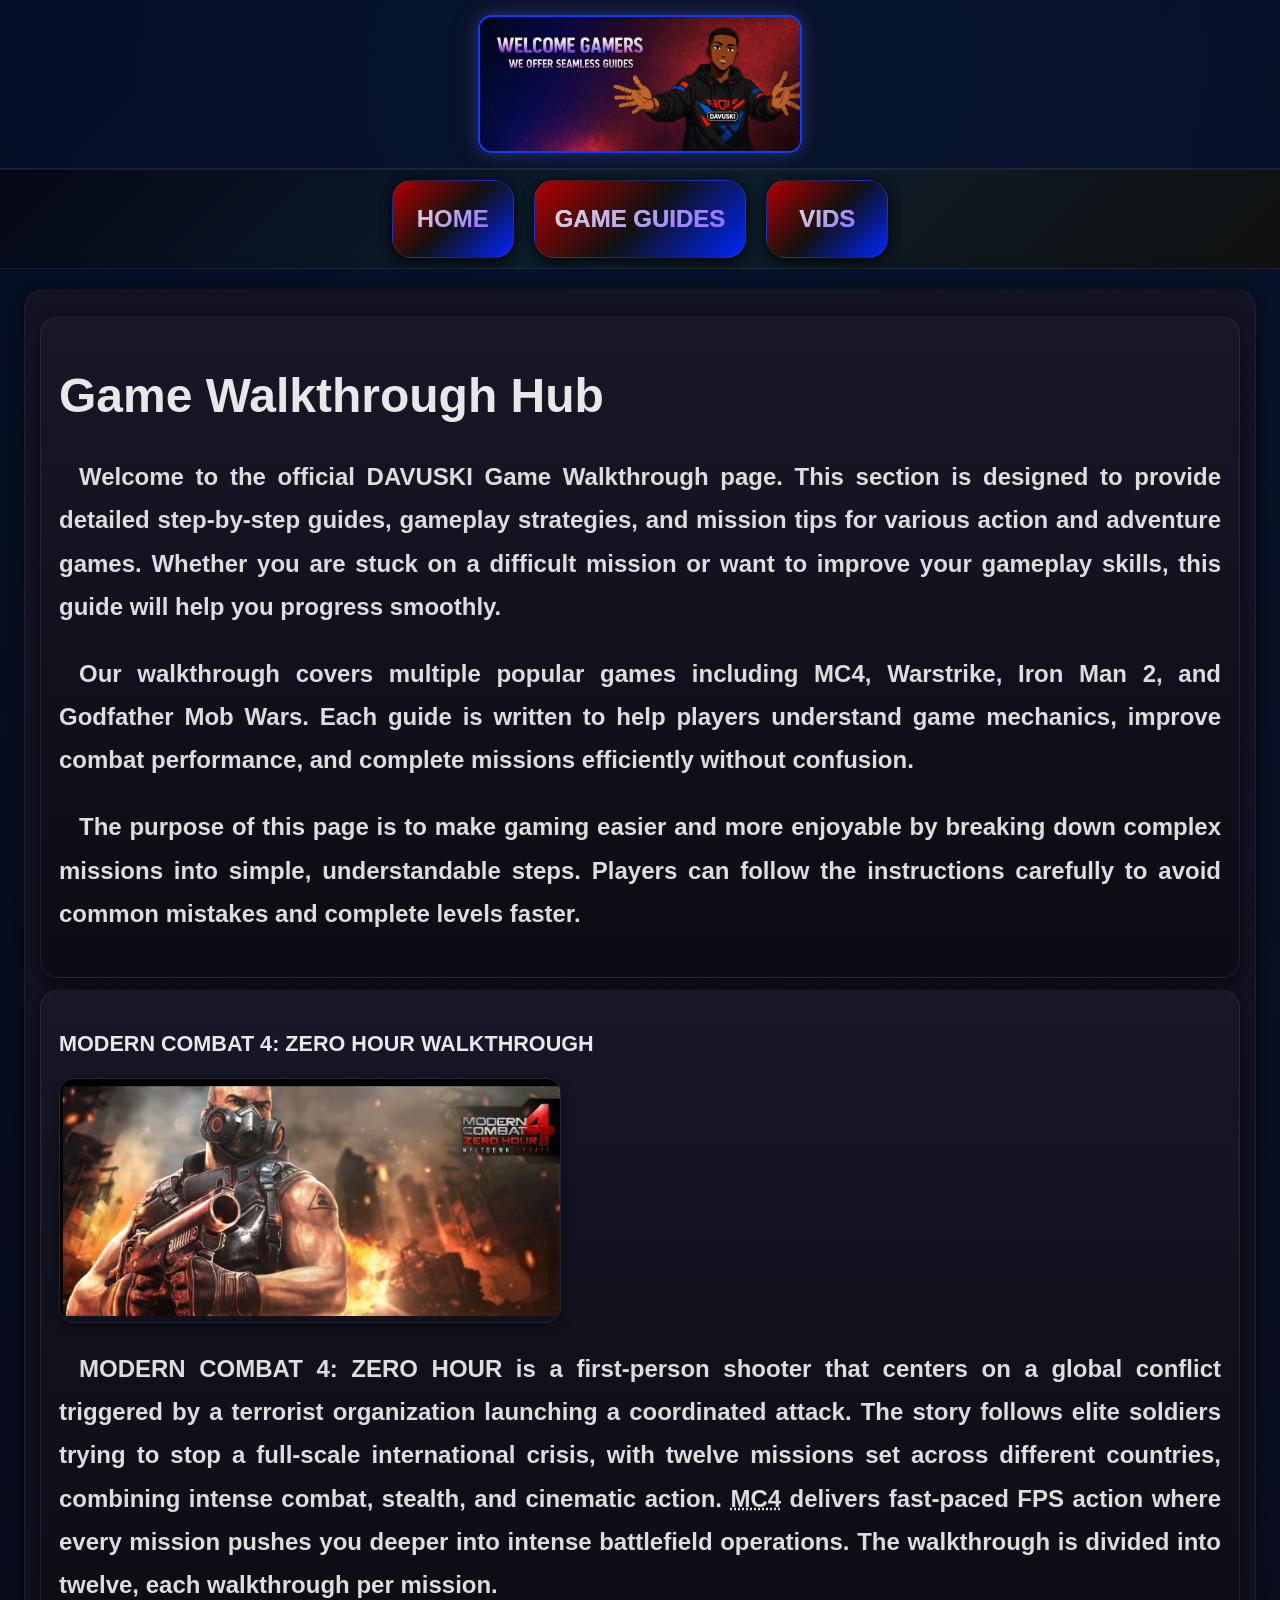
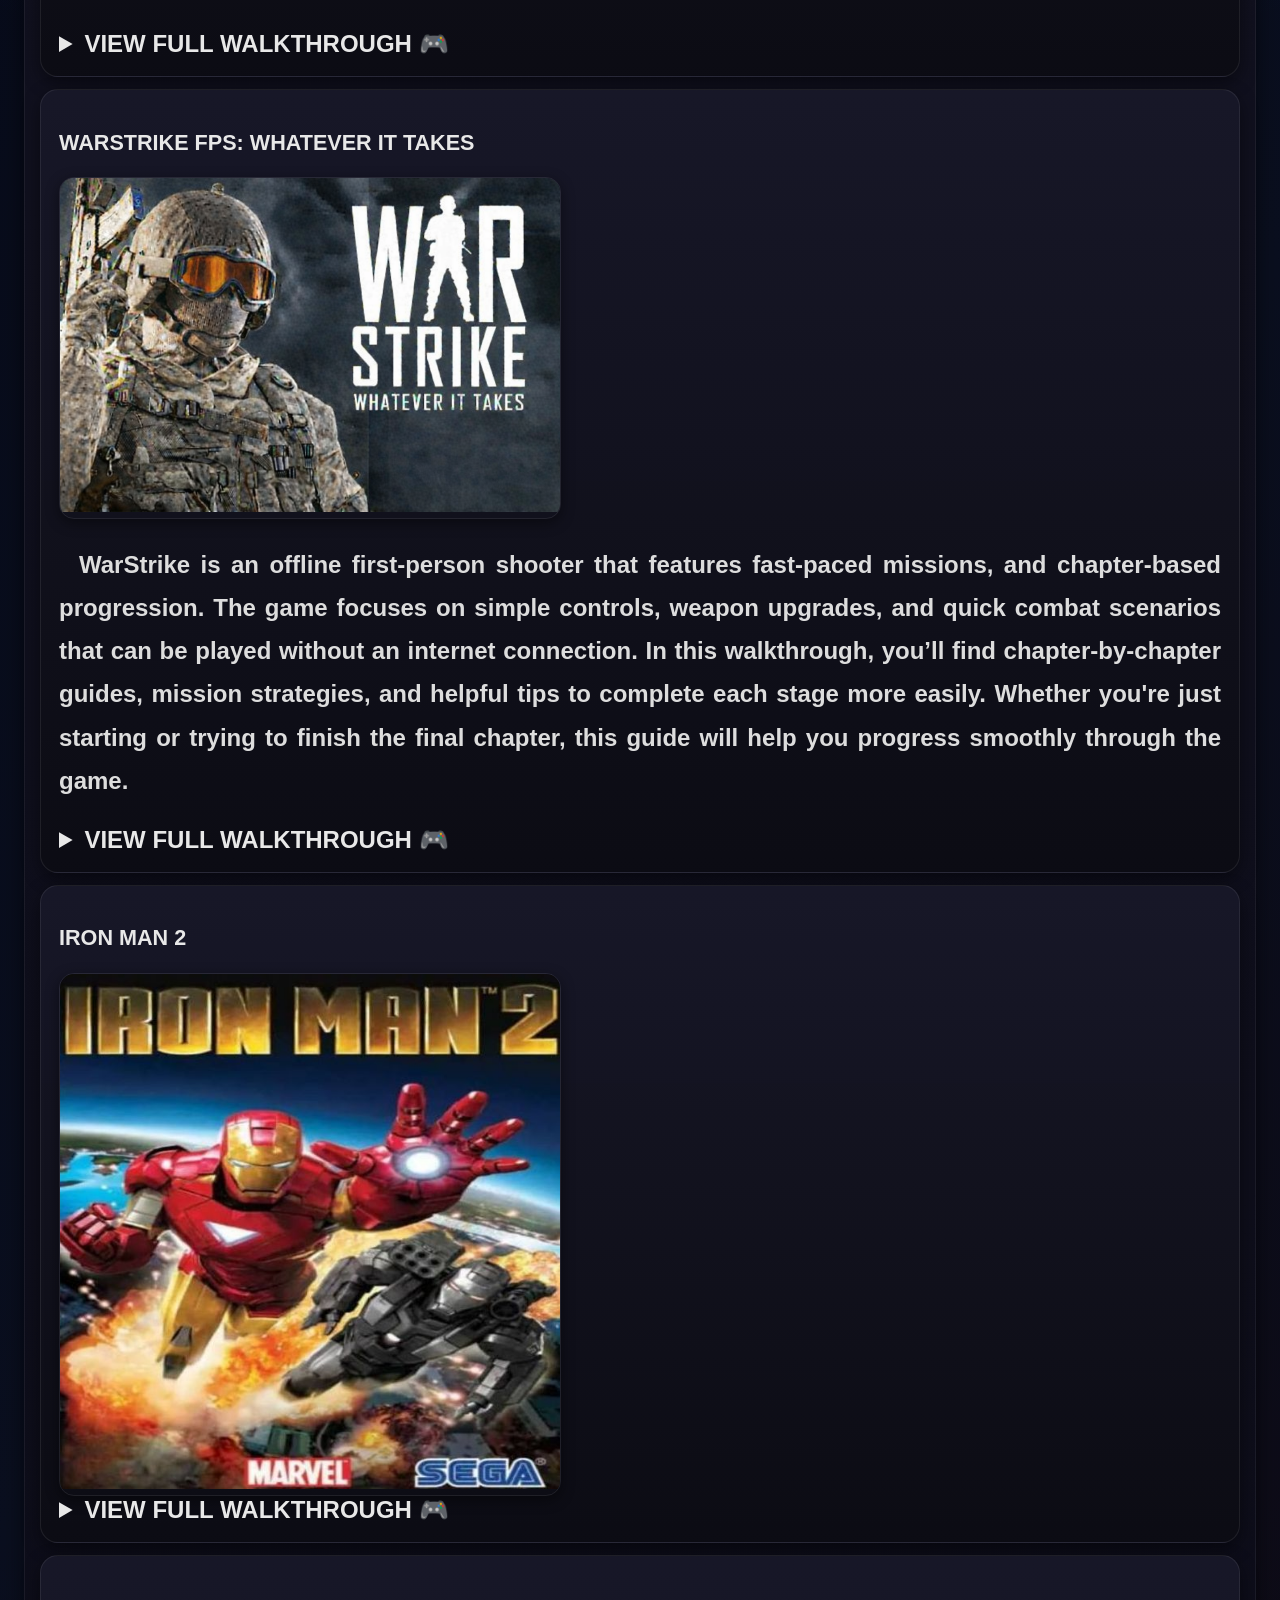
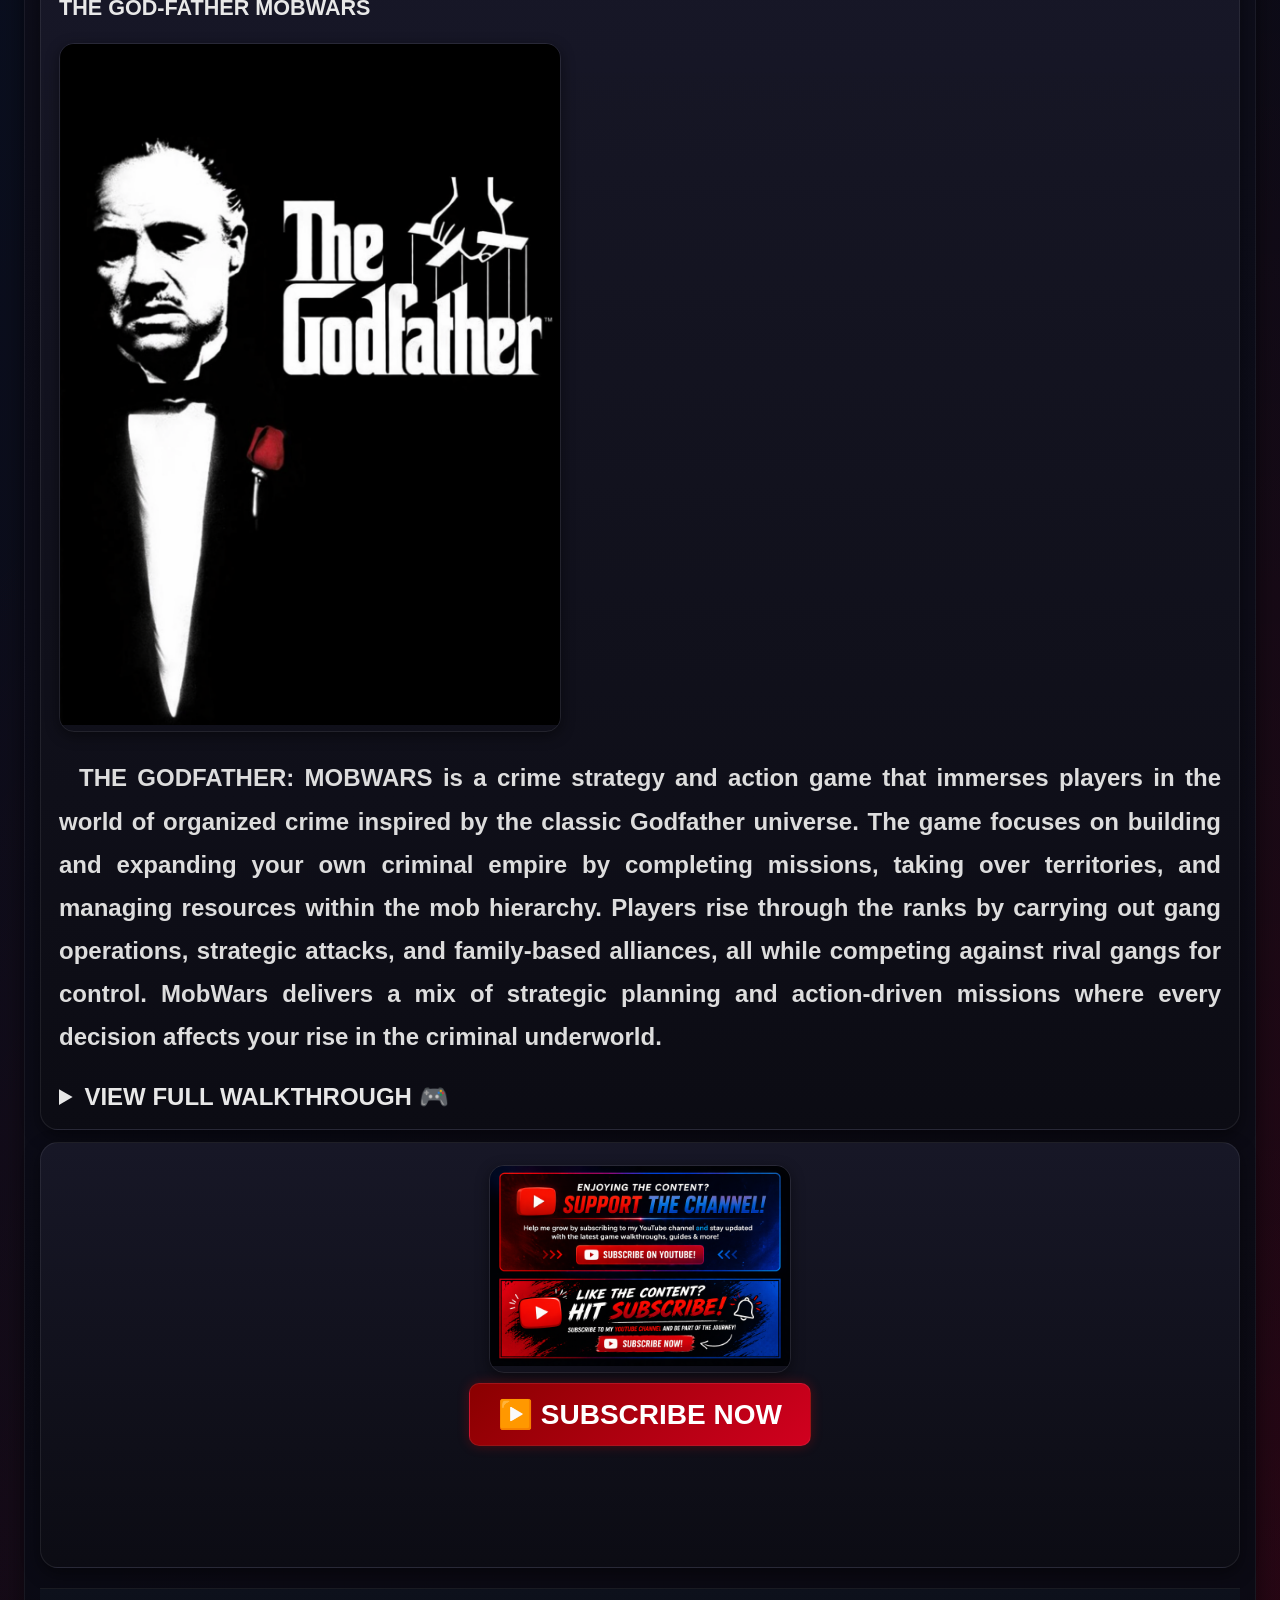
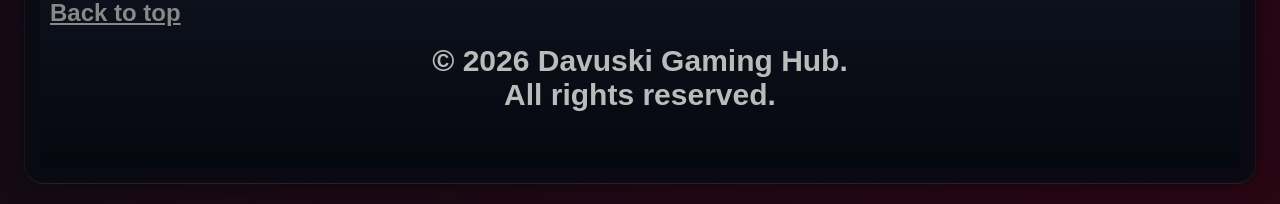
==== gamewalkthroughs.html @ 4027eb80 "Update gamewalkthroughs.html" ====
<!DOCTYPE html>
<html>
<head>
  
  <meta charset="UTF-8">
  <title>DAVUSKI - Game Walkthroughs & Tutorials</title>
  <meta name="viewport" content="width=device-width, initial-scale=1.0">
  <meta name="description" content="DAVUSKI provides game walkthroughs, tutorials, and video guides for popular games.">
  <meta name="author" content="David Ukanideh">
  <meta name="keywords" content="games, walkthroughs, tutorials,gaming walkthroughs, game guides, gameplay tutorials, full game walkthrough, step by step game guide, mobile game walkthrough, PC game walkthrough, MC4 walkthrough, Warstrike gameplay guide, Iron Man 2 game guide, Godfather Mob Wars walkthrough, action game tutorials, shooter game guides, open world game walkthrough, best gaming tips, how to complete missions in games, game strategies, game secrets and tips, gaming website tutorials, video game help guide, gaming content hub, game mission walkthroughs video guides,best android game, best military game, best FPS action game,FPS, FPS games, walkthroughs, tutorials, video guides, gaming, DAVUSKI">
  <meta name="robots" content="index, follow">

  
  <meta property="og:title" content="DAVUSKI - Game Walkthroughs & Tutorials">
  <meta property="og:description" content="Check out game walkthroughs and video tutorials on DAVUSKI.">
  <meta property="og:type" content="website">
  <meta property="og:url" content="https://yourwebsite.com/">
  <meta property="og:image" content="IMAGES/Header.png">

  <!-- Twitter card -->
  <meta name="twitter:card" content="summary_large_image">
  <meta name="twitter:title" content="DAVUSKI - Game Walkthroughs & Tutorials">
  <meta name="twitter:description" content="Check out game walkthroughs and video tutorials on DAVUSKI.">
  <meta name="twitter:image" content="IMAGES/Header.png">
  <link rel="icon" href="favicon.ico" type="image/x-icon">
  <link rel="stylesheet" href="style.css">
  <script src="script.js" defer></script>

  <!-- Google tag (gtag.js) -->
<script async src="https://www.googletagmanager.com/gtag/js?id=G-TKE0RT4RF3"></script>
<script>
  window.dataLayer = window.dataLayer || [];
  function gtag(){dataLayer.push(arguments);}
  gtag('js', new Date());

  gtag('config', 'G-8DB36YZG9P');
</script>
  
<script type="application/ld+json">
{
  "@context": "https://schema.org",
  "@type": "WebSite",
  "name": "Davuski Gaming",
  "url": "https://davuskidev.github.io/Davuskigamingsite/"
}
</script>
</head>

<body>
  <header>
    <div class="hame">
    <img src="IMAGES/guidest.png"  alt="DAVUSKI Logo" class="logo">
    </div>
  </header>
  
  <div class = "navigate">
    <nav>
      <ul>
        <li class="button"><a href="index.html">HOME</a></li>
        <li class="button"><a href="gamewalkthroughs.html"><abbr title="Game Walkthroughs">GAME GUIDES</abbr></a></li>
        <li class="button"><a href="videotutorials.html"><abbr title="VIDEO TUTORIALS">VIDS</abbr></a></li>
      </ul>
    </nav>
  </div>

  
  <main>

    <div class="border">

<h1>Game Walkthrough Hub</h1>

<p>Welcome to the official DAVUSKI Game Walkthrough page. This section is designed to provide detailed step-by-step guides, gameplay strategies, and mission tips for various action and adventure games. Whether you are stuck on a difficult mission or want to improve your gameplay skills, this guide will help you progress smoothly.</p>

<p>Our walkthrough covers multiple popular games including MC4, Warstrike, Iron Man 2, and Godfather Mob Wars. Each guide is written to help players understand game mechanics, improve combat performance, and complete missions efficiently without confusion.</p>

<p>The purpose of this page is to make gaming easier and more enjoyable by breaking down complex missions into simple, understandable steps. Players can follow the instructions carefully to avoid common mistakes and complete levels faster.</p>

    </div>
    
    <div class="border">
      <h3>MODERN COMBAT 4: ZERO HOUR WALKTHROUGH</h3>
      <div class="bord">
        <img src ="IMAGES/mc4.jpg" alt="mc4 mission 1 gameplay">
      </div>
      <p>
        <strong>MODERN COMBAT 4: ZERO HOUR</strong> is a <strong>first-person shooter</strong> that centers on a global conflict triggered by a terrorist organization launching a coordinated attack. The story follows elite soldiers trying to stop a full-scale international crisis, with twelve missions set across different countries, combining <strong>intense combat, stealth, and cinematic action.</strong> <abbr title="MODERN COMBAT 4">MC4</abbr> delivers fast-paced FPS action where every mission pushes you deeper into intense battlefield operations. The walkthrough is divided into twelve, each walkthrough per mission.
      </p>
        <details>
          <summary>
            VIEW FULL WALKTHROUGH 🎮 
          </summary><br>
          
          <div class="bord">
              <img src="IMAGES/mc4i.jpg" alt="mc4 mission 1 walkthrough" >
          </div>
            <h3>MISSION 1 - RED SUMMIT</h3>
            <p>
              <strong>INTRODUCTION:</strong><br>
            Mission 1:Red Summit begins with a massive terrorist attack. You must survive the ambush, regroup with your squad, and reach the evacuation point.
             You start in an area close to a water body with enemies firing from windows and rooftops. Stay in cover and move with your squad. Advance carefully so as to avoid running into open fire. You will later on encounter a mounted machine gun truck. Pick up the grenade launcher and destroy it. Continue forward and eliminate remaining enemies until the helicopter arrives.
          </p>
          <p>
            <strong>TIPS</strong>
          </p>
            <ul style="list-style-type:square;">
              <li>
                Endeavour to always take cover, as this will help reduce hits from bullets.
              </li>
              <li>
                Always aim for headshots, makes kills quicker, reduces excessive use of ammo per kill and avoids time wastage.
              </li>
              <li>
                Don't forget to reload before advancing.
              </li>
              <li>
                Always watch out for grenades from enemies, and be quick to run if thrown at you.
              </li>
              <li>
                Use Mission 1 to be familiar with the controls.
              </li>
              <li>
                Press the crouch button while running to slide.
              </li>
              <li>
                Always observe carefully as the game provides arrows for direction.
              </li>
              <li>
                Pay keen attention to your team mates, cause at times they give instructions and aid, as well as information.
              </li>
            </ul>
          
        
          <div class="bord">
              <img src="IMAGES/mc42.jpg" alt="mc4 mission 2 walkthrough" >
          </div>
         <h3>MISSION 2 - UNIFIED TERROR</h3>
         <p>
           <strong>INTRODUCTION:</strong><br>
         Mission 2 moves you from basic training into real combat. Enemy resistance becomes more active, and you’re expected to start applying what you learnt in Mission 1.
           The focus is on advancing through controlled firefights, using cover properly, and reacting quickly to enemy threats. It’s not just about shooting anymore, it’s about moving smartly and staying alive while pushing forward through the mission objectives.
             Overall, this mission is a transition stage that prepares you for tougher and more intense battles ahead.
         </p>
         <p>
           <strong>TIPS</strong>
         </p>
           <ul style="list-style-type:square;">
             <li>
               Focus on enemies with sniper rifle,  they cause a great deal of damage.
             </li>
             <li>
               Enemies will take covers, so be careful so you will not run into them unexpectedly.
             </li>
           </ul>
      
         <div class="bord">
              <img src="IMAGES/mc43.jpg" alt="mc4 mission 3 walkthrough" >
          </div>
          <h3>MISSION 3 - AFTERMATH</h3>
          <p>
            <strong>INTRODUCTION:</strong><br>
            You must defend a military base under heavy attack. Use mounted turret to destroy incoming enemies. After the base is breached, fight indoors and hold position until reinforcements arrive. As the mission continues, tighter combat spaces will require controlled shooting and quick reactions. Reload only when safe and keep checking both sides to prevent flanking attacks. Maintain a steady pace, eliminate threats, and reposition until you reach the final section. Finishing this mission successfully depends on patience, awareness, and effective use of cover.
          </p>
          <p>
            <strong>TIPS</strong>
          </p>
            <ul style="list-style-type:square;">
              <li>
                Smartly place turret in open spaces to aid in killing enemies.
              </li>
              <li>
                Target vehicles first, as they cause a great deal of damage.
              </li>
              <li>
                Remember to use grenades, especially when enemies come in groups.
              </li>
            </ul>
          
          <div class="bord">
              <img src="IMAGES/mc4t.jpg" alt="mc4 mission 4 walkthrough" >
          </div>
          <h3>MISSION 4 - NEW WORLD ORDER</h3>
          <p>
            <strong>INTRODUCTION:</strong><br>
              New World Order raises the stakes as the conflict spreads globally, introducing more intense combat scenarios and larger enemy operations.
                In this mission, the situation escalates into a global-scale threat as enemy forces tighten control across multiple regions. You engage in coordinated military operations while facing stronger resistance and more advanced enemy units. The mission emphasizes structured advancement, tactical movement, and sustained firefights across different combat zones.
                 Engage enemies using mid-range and automatic weapons.
            </p>
            <p>
              <strong>TIPS</strong>
            </p>
            <ul style="list-style-type:square;">
              <li>
                Switch weapons quickly based on enemy distance.
              </li>
              <li>
                Watch out for ambushes.
              </li>
            </ul>
          
          <div class="bord">
              <img src="IMAGES/mc45.jpg" alt="mc4 mission 5 Walkthrough">
          </div>
          <h3>MISSION 5 - THREATCON DELTA</h3>
          <p>
            <strong>INTRODUCTION:</strong><br>
            Threatcon Delta focuses on escalating emergency response scenarios as enemy forces launch coordinated attacks.
            This mission revolves around high-alert combat conditions where enemy activity increases rapidly. You are deployed into unstable zones where threats are unpredictable and fast-moving. The mission emphasizes reaction speed, adaptability, and managing multiple combat situations simultaneously as the battlefield becomes more chaotic.
            </p>
            <p>
              <strong>TIPS</strong>
            </p>
              <ul style="list-style-type:square;">
                <li>
                  Prioritize high threat targets first.
                </li>
                <li>
                  Quickly eliminate any enemy spotted with a grenade.
                </li>
                <li>
                  Do not linger in exposed areas.
                </li>
              </ul>
          
          <div class="bord">
              <img src="IMAGES/mc46.jpg" alt="mc4 mission 6 walkthrough">
          </div>
          <h3>MISSION 6 - MANHUNT</h3>
          <p>
            <strong>INTRODUCTION:</strong><br>
            Manhunt shifts the focus to pursuit and elimination, as you track down high-value enemy target.
            In this mission, the gameplay centers around tracking and hunting key enemy operatives. Instead of defending positions, you take an offensive role, moving through enemy territory to locate and eliminate targets. The mission blends stealthy advancement with intense firefights, requiring careful tracking and tactical positioning.
              Clear areas before advancing further. Remember sliding is done by tapping the crouch while running, this will help alot. Complete extraction after target elimination.
          </p>
          <p>
          <strong>TIPS</strong>
          </p>
          <ul style="list-style-type:square;">
            <li>
            Always move between cover to avoid unnecessary damage.  
            </li>
            <li>
              Use sliding effectively, you can also slide into cover during firefights to avoid enemy fire.
            </li>
            <li>
            Don’t rush to advance as that can trigger multiple enemies at once.  
            </li>
          </ul>

          <div class="bord">
              <img src="IMAGES/mc47.jpg" alt="mc4 mission 7 walkthrough" >
          </div>
          <h3>MISSION 7 - CRITICAL PATH</h3>
          <p>
            <strong>INTRODUCTION:</strong><br>
             Critical Path introduces a unique gameplay shift where you control an aerial drone to eliminate enemies protecting Saunders. After the drone sequence, the mission shifts into intense ground combat inside a transport hub. Precision and awareness are key to success.
             </p>
             <p>
               <strong>TIPS</strong>
            </p>
               <ul style="list-style-type:square;">
                 <li>
                  Scan the area carefully before firing.
                 </li>
                 <li>
                  Target grouped enemies first.
                 </li>
                 <li>
                  Eliminate guards protecting Saunders.
                 </li>
                 <li>
                  Avoid friendly fire on Saunders. 
                 </li>
                 <li>
                   Destroy vehicles and heavy units early.
                 </li>
               </ul>
          
          <div class="bord">
              <img src="IMAGES/mc48.jpg" alt="mc4 mission 8 Walkthrough" >
          </div>
          <h3>MISSION 8 - TERMINUS</h3>
          <p>
            <strong>INTRODUCTION:</strong><br>
              Terminus continues the chase inside a large transport station filled with enemies positioned behind pillars, platforms, and elevated walkways. The mission focuses on close-quarter combat and careful advancement under heavy fire.
              </p>
              <p>
                <strong>TIPS</strong>
              </p>
                <ul style="list-style-type:square;">
                  <li>
                  Move slowly between pillars
                 so as to eliminate enemies behind cover.  
                  </li>
                  <li>
                    Use controlled bursts for accuracy.
                  </li>
                  <li>
                  Throw grenades into midst of enemy groups.  
                  </li>
                </ul>
          
          <div class="bord">
              <img src="IMAGES/mc49.jpg" alt="mc4 mission 9 walkthrough" >
          </div>

          <h3>MISSION 9 - HAMMERSTRIKE</h3>
          <p>
            <strong>INTRODUCTION:<br>
          Hammerstrike marks a major escalation in the campaign, shifting into full-scale urban warfare. You fight through heavily defended city zones as the conflict intensifies.
            In this mission, you operate in a war-torn urban battlefield where enemy forces have fortified key positions. Armored enemies, mounted guns, and explosives, chaos dominate the environment. The mission focuses on aggressive advancement alongside your squad while breaking through defensive lines and clearing enemy strongholds.
            </p>
            <p>
              <strong>TIPS</strong>
            </p>
            <ul style="list-style-type:square;">
              <li>
              Eliminate armored enemies using high-damage weapons.  
             </li>
             <li>
            Use LMGs or assault rifles for sustained fire. 
            </li>
            <li>
            Prioritize turret operators first.
            </li>
            </ul>
            
            <div class="bord">
              <img src="IMAGES/mc4y.jpg" alt="mc4 mission 10 walkthrough">
           </div>
           <h3>MISSION 10 - OPERATION SHOGUN</h3>
           <p>
             <strong>INTRODUCTION:</strong><br>
            Operation Shogun shifts gameplay into tight indoor combat, emphasizing stealth, timing, and reaction speed. In this mission, you infiltrate a heavily guarded enemy facility filled with narrow corridors, locked rooms, and ambush points. Unlike earlier missions, this one focuses on close-quarter combat and tactical movement. Enemies frequently appear from unexpected angles, making awareness critical as you push deeper into the facility.
            </p>
            <p>
              <strong>TIPS</strong>
            </p>
              <ul style="list-style-type:square;">
              <li>
              Move carefully through corridor-based environments.  </li>
              <li>
              Use flashbangs before room entry.  
              </li>
              <li>
              Reload often before clearing new areas.</li>
              <li>
              Aim for headshots in tight spaces.
              </li>
              </ul>

              <div class="bord">
               <img src="IMAGES/mc411.jpg" alt="mc4 mission 11 walkthrough">
              </div>
              
              <h3>MISSION 11 - COLD VENGEANCE</h3>
              <p>
                <strong>INTRODUCTION:</strong><br>
                Cold Vengeance introduces environmental difficulty with snowy terrain and reduced visibility, set in a harsh winter battlefield, this mission challenges you with long-range threats and limited visibility. Enemy snipers and hidden units take advantage of the snow-covered terrain. You must carefully advance while supporting your squad through multiple enemy waves. The slower pace emphasizes precision and survival.
                </p>
                <p>
                  <strong>TIPS</strong>
                </p>
                <ul style="list-style-type:square;">
                  <li>
                  Identify and eliminate sniper positions early.  
                  </li>
                  <li>
                  Use scoped weapons for distant enemies.  
                  </li>
                  <li>
                  Don’t rush open ground.  
                  </li>
                  <li>
                  Use cover to avoid long-range fire.  
                  </li>
                </ul>

          <div class="bord">
              <img src="IMAGES/mc412.jpg" alt="mc4 mission 12 walkthrough">
          </div>
          <h3>MISSION 12 - EXTREME SANCTION</h3>
          <p>
            <strong>INTRODUCTION:</strong><br>
           Extreme Sanction is the final mission of the campaign, concluding the conflict with high-intensity combat and a dramatic ending.
             The final assault begins as you push through heavily defended enemy forces in a last attempt to stop the antagonist. The mission features continuous enemy waves, limited resources, and high-pressure combat scenarios. As you advance, the tension builds toward a final confrontation that concludes the story.
             </p>
             <p>
               <strong>TIPS</strong>
            </p>
             <ul style="list-style-type:square;">
               <li>Don’t waste ammo on single targets unnecessarily.</li>
               <li>Prepare for fast reactions in the final sequence.</li>
             </ul>
            <strong>MORE ABOUT GAME:</strong>W
            <p>
              Modern Combat 4: Zero Hour (2012) is a first-person shooter developed and published by <span class ="glow">Gameloft.</span> The game was released for <span class = "glow">Android, iOS, Windows Phone, BlackBerry 10, and BlackBerry PlayBook devices.</span> It features a modern military storyline, advanced graphics for its time, and both single-player and multiplayer modes.
            </p>
          </details>
    </div>
    
    <div class="border">
      <h3>WARSTRIKE FPS: WHATEVER IT TAKES</h3>
      <div class="bord">
        <img src ="IMAGES/wars.png" alt="warstrike gameplay">
      </div>
      <p>
        <strong>WarStrike</strong> is an offline first-person shooter that features fast-paced missions, and chapter-based progression. The game focuses on simple controls, weapon upgrades, and quick combat scenarios that can be played without an internet connection.
          In this walkthrough, you’ll find chapter-by-chapter guides, mission strategies, and helpful tips to complete each stage more easily. Whether you're just starting or trying to finish the final chapter, this guide will help you progress smoothly through the game.
      </p>
      <details>
        <summary>
          VIEW FULL WALKTHROUGH 🎮 
        </summary><br>
        
        <div class="bord">
        <img src ="IMAGES/wars1.png" alt="warstrike chapter 1 walkthrough">
        </div><br>
        <h3>CHAPTER 1 - FULL WALKTHROUGH</h3>
        <p>
        <strong>INTRODUCTION:</strong><br>
        Chapter 1 in WarStrike is basically where everything starts, and it’s designed to ease you into the game without throwing too much at you at once. At this point, the focus is really on getting used to how the game feels, how your character moves, how aiming works, and how combat flows when you actually run into enemies.
        </p>
        <p>
          The early fights aren’t too difficult, which gives you space to get comfortable with the controls. You can take your time learning how different weapons behave and how your shots feel in actual combat. Instead of rushing you, the game lets you slowly build confidence as you move through the first areas.
        </p>
        <p>
          As you progress, you start picking up small but important lessons without even realizing it. Things like how to position yourself during fights, when to take cover, and how enemy movement usually works. Nothing is overly complicated here, but it quietly sets the tone for what you’ll need later on.
        </p>
        <p>
          By the end of the chapter, you’re not just learning controls anymore—you’re starting to understand how the game expects you to think in combat. It’s more of a warm-up phase that prepares you for the tougher missions that come.
        </p>
        <p>
           <strong>TIPS</strong>
        </p>
           <ul style="list-style-type:square;">
             <li>
                  Aim for headshots to conserve ammo. 
             </li>
             <li>
                  Use short bursts for accuracy. 
             </li>
             <li>
                  Advance cautiously. 
             </li>
             <li>
                  Aim for headshots for quick kills. 
             </li>
             <li>
                  Don’t rush into open areas. 
             </li>
             <li>
                   Avoid standing in open areas.
             </li>
             <li>
                   Avoid reloading during combat.
             </li>
             <li>
                   Avoid ignoring enemy flanks.
               </li>
           </ul>
       
      
      <div class="bord">
        <img src ="IMAGES/wars2.jpg" alt="warstrike chapter 2 walkthrough">
      </div>
      <h3>CHAPTER 2 - FULL WALKTHROUGH</h3>
      <p>
        <strong>INTRODUCTION:</strong><br>
        Chapter 2 starts to ramp things up a bit compared to the first chapter. The game doesn’t hold back as much anymore, and you quickly notice that enemies are more aggressive and appear in larger numbers. Fights become more intense, and you can’t just move through areas as casually as before.
     </p>
     <p>
       At this point, staying alive depends more on how you handle yourself in combat. Where you position yourself matters a lot, because rushing in without thinking usually gets you overwhelmed. You also start to pay more attention to how and when you use your weapons, since different situations call for different approaches.
     </p>
     <p>
      The enemies put up stronger resistance, so encounters tend to last longer and feel more pressured. You’ll often find yourself adjusting on the fly, switching tactics depending on how the fight is going rather than sticking to one simple pattern.
     </p>
     <p>
       Overall, Chapter 2 pushes you to be more aware and deliberate in your actions. It’s less about just learning controls now and more about actually applying what you’ve learned under pressure, setting the tone for even tougher challenges ahead.
     </p>
     <p>
      <strong>TIPS</strong>
     </p>
        <ul style="list-style-type:square;">
          <li>
          Move with caution.  
          </li>
          <li>
            Take out distant enemies first.
          </li>
          <li>
          Use grenades for clustered enemies.  
          </li>
          <li>
            Ensure to always take cover.
          </li>
          <li>
            Avoid rampant use ot grenades.
          </li>
          </ul>

      <div class="bord">
        <img src ="IMAGES/wars3.png" alt="warstrike chapter 3 walkthrough">
      </div>
      <h3>CHAPTER 3 - FULL WALKTHROUGH</h3>
      <p>
        <strong>INTRODUCTION:</strong><br>
        Chapter 3 steps things up even further and makes combat feel a lot more serious and tactical than before. You’re no longer just dealing with basic resistance, enemies become tougher, more organized, and they tend to put up a stronger fight that lasts longer than what you’ve experienced in earlier chapters.
     </p>
     <p>
        Firefights become more drawn out, which means you can’t rely on rushing through encounters anymore. You need to be more careful with how you approach each situation, because positioning now plays a big role in whether you survive or get overwhelmed. Staying out in the open for too long becomes risky, and you start thinking more about angles, cover, and distance before engaging.
      </p>
      <p>
        Weapon choice and upgrades also start to matter more here. Stronger enemy units require better accuracy and smarter use of your arsenal, especially when dealing with targets that are harder to take down or positioned far away. You’ll often find yourself adjusting your strategy mid-fight, switching between close and long-range engagements depending on the pressure you’re under.
      </p>
      <p>
       Overall, Chapter 3 pushes you into a more advanced style of play where survival depends on awareness, precision, and smart decision-making rather than just basic combat skills.
       </p>
        <p>
        <strong>TIPS</strong>
        </p>
        <ul style="list-style-type:square;">
          <li>Move slowly into combat zone.</li>
          <li>Use cover effectively.</li>
          <li>Eliminate snipers first.</li>
          <li>Advance with caution.</li>
        </ul>
      
      <div class="bord">
        <img src ="IMAGES/wars4.png" alt="warstrike chapter 4 walkthrough">
      </div>
      <h3>CHAPTER 4 - FULL WALKTHROUGH</h3>
      <p>
        <strong>INTRODUCTION:</strong><br>
        Chapter 4 is where WarStrike reaches its peak intensity, acting as the final stretch of the campaign. Everything you’ve learned up to this point gets tested at once, as the game throws you into some of the most demanding combat encounters so far.
      </p>
      <p>
        The battles are faster, heavier, and more chaotic, with multiple waves of enemies pushing in from different directions. You’re constantly under pressure, and there’s very little room for mistakes. Stronger enemy units also appear more frequently, forcing you to stay alert and adapt quickly instead of sticking to one fixed approach.
      </p>
      <p>
        At this stage, success depends on how well you can combine everything you’ve picked up in earlier chapters — movement, positioning, aim, weapon choice, and timing all matter equally. You’ll often need to think ahead, control space during fights, and manage threats from both close and long range at the same time.
      </p>
      <p>
        As the final chapter, it serves as a full test of your progression throughout the game. It brings everything together into one last push where the difficulty peaks, and completing it feels like the conclusion of the entire campaign experience.
      </p>
        <p>
        <strong>TIPS</strong>
        </p>
        <ul style="list-style-type:square;">
          <li>Take cover immediately, as you will start in an enemy encamped area.</li>
          <li>Do well to eliminate nearby enemies.</li>
          <li>Don't rush, stay ca and focused.</li>
        </ul>
      </details>
      </div>
      
      <div class="border">
      <h3>IRON MAN 2</h3>
      <div class="bord">
        <img src ="IMAGES/irm2.jpg" alt="iron man 2 walkthrough">
      </div>
      <details>
        <summary>
          VIEW FULL WALKTHROUGH 🎮 
        </summary><br>
        
        <div class="bord">
        <img src ="IMAGES/irm1.jpg" alt="iron man 2 walkthrough 1">
        </div>
        <h3>MISSION [1-4] COMPILATION - FULL WALKTHROUGH</h3>
        <p>
          <strong>INTRODUCTION:</strong><br>
          Missions Included - Home Invasion, Black Gold, Breadcrumbs and Cold War.
          Walkthrough 1 covers the early part of the campaign, where you’re getting used to how everything works. The game introduces flight controls, repulsor attacks, missiles, and how to manage your energy while fighting. It starts off simple, with missions focused on defending Stark property, then slowly shifts into tracking enemy activity across different areas. At first, enemies aren’t too difficult, but as you move forward, you start seeing more organized resistance like turrets and missile units.
      </p>
      <p>
        As you go through these missions, the game encourages you to stay mobile and make use of the air instead of staying in one place. Flying gives you a better angle on enemies and helps you avoid taking too much damage from the ground. You’ll also notice that not all enemies should be treated the same—some, like turrets, need to be taken out quickly before they become a bigger problem.
      </p>
      <p>
        By the time you reach Cold War, things start to feel more intense. There are more enemies, and they hit harder, so you have to be more careful with how you approach fights. It’s no longer just about attacking—it’s about choosing targets wisely, keeping your positioning in check, and not wasting your energy or ammo.
      </p>
      <p>
        Overall, this section is about building a strong foundation. It teaches you how to balance movement and firepower while pushing you to think a bit more during combat. If you take your time to understand these mechanics here, it’ll make the tougher missions later on much easier to handle.
      </p>
      <p>
        <strong>TIPS</strong>
     </p>
      <ul style="list-style-type:square;">
        <li>Destroy turrets before engaging normal enemies.</li>
        <li>Use missiles against grouped enemies.</li>
        <li>Use short bursts to conserve energy.</li>
        <li>Prioritize heavy enemies first.</li>
      </ul>

        <div class="bord">
        <img src ="IMAGES/irmi.jpg" alt="iron man 2 walkthrough 2">
        </div>
        <h3>MISSION [5-8] COMPILATION - FULL WALKTHROUGH</h3>
        <p>
          <strong>INTRODUCTION:</strong><br>
          Walkthrough 2 Missions Included - Tokola's Legacy, Follow the Leader, Under Siege and To The Rescue.  The missions feel more varied now, with a mix of chasing targets, defending positions, and stepping in to help allies under pressure. Enemies are more organized this time, so you can’t approach fights the same way as before, you need to react faster and think about where you’re positioning yourself.
      </p>
      <p>
        As you move through these missions, you’ll notice each one plays a little differently. Follow the Leader is more about speed and keeping up with your target, while Under Siege slows things down and forces you to hold your ground against incoming waves. Then To The Rescue adds urgency, making you act quickly to clear threats before things get out of hand.
      </p>
      <p>
        You will also start dealing with stronger setups from enemies, like turrets and grouped units that can overwhelm you if you’re not careful. You will have to scan the area before pushing forward, clear anything blocking your path, and deal with high-threat targets early. Missiles become more useful here, especially when enemies cluster together.
      </p>
      <p>
        Overall, this part of the game is about staying aware and adapting to different situations. You’re not just fighting anymore, you’re reacting to what’s happening around you, whether it’s chasing, defending, or stepping in to help. Getting comfortable with that balance will make the later missions a lot easier to handle.
      </p>
      <p>
        <strong>TIPS</strong>
      </p>
      <ul>
        <li>Scan areas for turrets before moving forward.</li>
        <li>During Follow the Leader, focus on speed.</li>
        <li>Move quickly to protect allies in To The Rescue.</li>
      </ul>

        <div class="bord">
        <img src ="IMAGES/irm3.jpg" alt="iron man 2 walkthrough 3">
      </div>
      <h3>MISSION [9-12] COMPILATION - FULL WALKTHROUGH
        </h3>
      <p>
        <strong>INTRODUCTION:</strong><br>Walkthrough 3 Missions Included
        Live Bait, Firepower, No Safe Place and Payback.
        Walkthrough 3 is where the game really starts to feel more intense. Enemies are tougher, their weapons hit harder, and fights don’t stay simple for long. You’re constantly dealing with pressure from different directions, whether it’s ambushes, fortified enemy positions, or large groups pushing you at once. The pace of combat speeds up a lot here, so staying alert becomes just as important as landing your shots.
      </p>
      <p>
        Each mission brings a slightly different kind of challenge. Live Bait throws you into sudden ambush situations where standing still is not an option, while Firepower focuses more on dealing with heavily armed enemies and destroying stronger targets. In No Safe Place, the danger feels constant, forcing you to keep moving and avoid getting cornered.
      </p>
      <p>
        By this stage, positioning and awareness matter a lot more than before. You can’t just push forward blindly because enemies will quickly surround or overwhelm you. Taking out distant threats early, staying mobile, and using stronger attacks like missiles on grouped enemies or vehicles becomes a key part of surviving each encounter.
        </p>
        <p>
        The final mission, Payback, pulls everything together into one large-scale assault. It’s fast, aggressive, and tests how well you can handle pressure when everything is happening at once. If you’ve been paying attention to how each mission plays out so far, this is where all those skills get put to the test in a much more demanding environment.
      </p>
      <p>
        <strong>TIPS</strong>
      </p>
      <ul>
        <li>Destroy heavy enemy weapons.
        </li>
        <li>Maintain distance from heavy units.</li>
        <li>Stay mobile to avoid being surrounded.</li>
        </ul>
        
      <div class="bord">
        <img src ="IMAGES/irm4.jpg" alt="iron man 2 walkthrough 4">
      </div>
      <h3>MISSION [13-16] COMPILATION - FULL WALKTHROUGH
      </h3>
      <p>
        <strong>INTRODUCTION:</strong><br>
      Walkthrough 4
      Missions Included
      Mano A Mano, The Best Defense, Into the Eye and Hallowed Ground. Walkthrough 4 moves the campaign into its late-game phase, where everything becomes more intense and unforgiving. Enemies are noticeably stronger now, especially elite units that can take more damage and deal it back just as quickly. Missions also become more varied, mixing defensive holds with infiltration-style objectives where you have to push through heavily guarded areas.
      </p>
      <p>At this stage, combat isn’t just about reacting quickly anymore—it’s about control. Energy management starts to matter a lot more, since wasting it can leave you vulnerable in longer fights. Positioning also becomes more important, as enemies are more aggressive and tend to pressure you from multiple angles. You’ll often need to slow down your approach and pick your moments instead of rushing forward.
      </p>
      <p>
        Some missions focus on survival under pressure, especially when you’re dealing with waves of enemies that keep coming in. Others push you into tighter spaces where clearing out defenses is necessary before you can move forward safely. Missions like Into the Eye and Hallowed Ground especially require patience, careful movement, and knowing when to hold back or push in.
        </p>
        <p>
          Overall, this part of the game is about discipline. You’re expected to handle stronger enemies, manage your resources better, and stay aware of threats at all times. It acts as the bridge toward the final stretch of the game, where mistakes become more costly and every encounter demands full attention.
      </p>
      <p>
        <strong>TIPS</strong>
      </p>
      <ul>
        <li>Use cover when energy is low.</li>
        <li>Dodge frequently against elite units.</li>
        <li>Use missiles for high-health enemies.</li>
      </ul>

      <div class="bord">
        <img src ="IMAGES/irm5.jpg" alt="iron man 2 walkthrough 5">
      </div>
      <h3>MISSION [17-20] COMPILATION - FULL WALKTHROUGH
      </h3>
      <p>
        <strong>INTRODUCTION:</strong><br>
      Walkthrough 5
      Missions Included
      Chasing Ghosts, Stark's Monster, Corpus Callosum and Terminal Infection
       – Final Phase of the Campaign represents the peak of the entire campaign, where difficulty is at its highest and every mission demands full focus. At this stage, you’re dealing with the most advanced enemy units in the game, along with situations that mix heavy combat, pursuit sequences, and heavily fortified zones. There’s very little room for error, so every decision in combat starts to matter more.
      </p>
      <p>
        Each mission pushes you in a slightly different way. Chasing Ghosts focuses on tracking down elusive targets, so staying aware of objective markers and not losing direction is important. Stark’s Monster shifts into a direct confrontation with a powerful enemy unit, where you need to prioritize damage carefully while dealing with supporting threats around it.
      </p>
      <p>
        As you move into Corpus Callosum, the game slows things down slightly but increases pressure through stronger defenses and tighter environments. You have to be more cautious here, clearing areas properly before advancing instead of rushing through. Then everything builds toward Terminal Infection, which serves as the final mission and brings the most intense combat of the game.
      </p>
      <p>
          The final mission tests everything you’ve learned so far—movement, energy control, targeting priority, and survival under constant pressure. Staying mobile is essential, as standing still for too long quickly leads to heavy damage. By the end of this walkthrough, the campaign pushes you into a full-scale final battle that concludes the story in a high-intensity finish.
      </p>
      <p>
        <strong>TIPS</strong>
      </p>
      <ul>
        <li>Avoid unnecessary damage before final mission.</li>
        <li>Destroy powerful enemy units.</li>
        <li>Move cautiously through Corpus Callosum due to heavy defenses.</li>
        <li>In Terminal Infection, conserve energy for final combat.</li>
      </ul>
      </details>
      </div>
      
      <div class="border">
      <h3>THE GOD-FATHER MOBWARS</h3>
      <div class="bord">
        <img src ="IMAGES/godmw.png" alt="godfather mobwars walkthrough ">
      </div>
      <p>
        <strong>THE GODFATHER: MOBWARS</strong> is a crime strategy and action game that immerses players in the world of organized crime inspired by the classic Godfather universe. The game focuses on building and expanding your own criminal empire by completing missions, taking over territories, and managing resources within the mob hierarchy. Players rise through the ranks by carrying out gang operations, strategic attacks, and family-based alliances, all while competing against rival gangs for control. MobWars delivers a mix of strategic planning and action-driven missions where every decision affects your rise in the criminal underworld.
      </p>
      <details>
        <summary>
          VIEW FULL WALKTHROUGH 🎮 
        </summary><br>
        
      <div class="bord">
        <img src ="IMAGES/godmw1.png" alt="godfather mobwars walkthrough 1">
      </div>
      <h3>MISSION [1-5] COMPILATION - FULL WALKTHROUGH</h3>
      <p>
        <strong>INTRODUCTION:</strong><br>
      The opening set of missions — Prologue, The Alley, Grave Situation, and The Son Is Dead — acts as your introduction to the world of The Godfather: MobWars and the life you’re stepping into. This early phase isn’t just about completing objectives; it’s about understanding how everything works, from movement and combat to how the Corleone family operates within the larger criminal world.
      </p>
      <p>
        At the beginning, the gameplay is fairly straightforward, giving you room to get used to basic controls and the overall flow of missions. Most encounters happen at close range, so you start developing a feel for gunplay and how to react under pressure. Even though the difficulty is lower compared to later stages, the game subtly encourages you to build good habits early. Things like using cover properly, staying aware of your surroundings, and not exposing yourself unnecessarily become important very quickly.
      </p>
      <p> 
      As you move through these missions, you’ll notice a gradual shift in intensity. What starts as simple tasks begins to feel more like real operations, with enemies becoming slightly more coordinated and fights lasting longer. By the time you reach The Son Is Dead, the game is already testing whether you’ve been paying attention. You’ll face more resistance, and situations won’t be as forgiving if you rush in without thinking.
      </p>
      <p>
        Ammo management also starts to matter more than it seems at first. You can’t afford to waste shots, so being precise with your aim becomes part of your survival. Taking your time to line up shots and making each one count will carry you through tougher moments, especially when resources are limited.
      </p>
      <p>
        Overall, this first walkthrough segment is about building a solid foundation. It eases you into the mechanics while quietly preparing you for the more demanding missions ahead, where the stakes get higher and the margin for error becomes much smaller.
      </p>
      <p>
        <strong>TIPS</strong>
      </p>
      <ul style="list-style-type:square;">
        <li>Always reload after every fight.</li>
        <li>Pick up dropped weapons to save ammo.</li>
      </ul>

      <div class="bord">
        <img src ="IMAGES/godmw2.png" alt="godfather mobwars walkthrough 2">
      </div>
      <h3>MISSION [6-10] COMPILATION - FULL WALKTHROUGH</h3>
      <p>
        <strong>INTRODUCTION:</strong><br>
      The second set of missions — Intensive Care, Fireworks, Death to the Traitor, and Horseplay — marks a clear step up from the early stages of The Godfather: MobWars. At this point, you’re no longer just learning the basics; you’re being trusted with more important responsibilities within the Corleone family. The objectives become more varied, ranging from protecting key individuals to carrying out precise eliminations, and even navigating situations where the environment itself becomes a threat.
      </p>
      <p>
        Combat also starts to feel more demanding. Enemies are more aggressive and don’t just come at you head-on anymore—they appear from different directions, forcing you to stay alert at all times. Moving carelessly through an area can quickly get you surrounded, so awareness becomes just as important as accuracy. You begin to realize that every step forward needs to be more controlled and deliberate.
      </p>
      <p>
        Certain missions introduce new layers to how you approach fights. In Fireworks, explosive elements change the way you position yourself, as one wrong move can put you in serious danger. Death to the Traitor leans more toward patience, rewarding players who take their time to pick targets and move carefully rather than charging in. Horseplay, on the other hand, blends movement with combat, keeping you on edge with the possibility of sudden ambushes.
        </p>
        <p>
          This phase pushes you to think beyond basic shooting. It’s about adapting to different situations, reading the environment, and making smarter decisions in the middle of combat. By the end of these missions, you’re expected to play with more control and awareness, showing that you’re ready to handle the increasing pressure that comes with rising through the family ranks.
          </p>
          <p>
            <strong>TIPS</strong>
          </p>
          <ul style="list-style-type:square;">
           <li>Shoot explosive objects only from a safe distance.</li>
           <li>Check minimap frequently for enemy positions.</li>
           <li>Stay patient, rushing often leads to ambushes.</li>
          </ul>

      <div class="bord">
        <img src ="IMAGES/godmw3.png" alt="godfather mobwars walkthrough 3">
      </div>
      <h3>MISSION [11-15] COMPILATION - FULL WALKTHROUGH</h3>
      <p>
        <strong>INTRODUCTION:</strong><br>
      The third set of missions — A Recipe for Revenge, Now It’s Personal, The Silent Witness, and Sonny’s War — is where things really start to heat up. You can feel the shift almost immediately, as fights become bigger, louder, and a lot less forgiving. It’s no longer just small encounters here and there—you’re stepping into full-on battles with more enemies coming at you at once.
      </p>
      <p>
        Combat in this phase tends to drag on longer, so you have to stay focused the entire time. There’s less room for mistakes now, especially in missions like Now It’s Personal and Sonny’s War, where you’re constantly under pressure. You can’t just run into fights and expect to get through them—you have to slow things down a bit, use cover properly, and pick your moments to move or shoot.
      </p>
      <p>
      The Silent Witness changes things up by adding a protection element, which forces you to think beyond just taking enemies down. You have to keep an eye on what’s happening around you, making sure you’re not leaving anything exposed while still holding your ground in combat. It adds a bit of tension because you’re juggling more than one priority at once.
      </p>
      <p>
      By this point, the game expects you to be more comfortable with everything you’ve learned so far. Weapon choice, positioning, and awareness all start to matter more, especially with enemies coming in waves. It’s a noticeable jump in intensity, and how you handle these missions says a lot about how ready you are for what’s coming next.
      </p>
      <p>
        <strong>TIPS</strong>
      </p>
       <ul style="list-style-type:square;">
         <li>Never stay exposed for too long.</li>
         <li>Use vehicles and objects as cover during intense fights.</li>
       </ul>

      
      <div class="bord">
        <img src ="IMAGES/godmw4.png" alt="godfather mobwars walkthrough 4">
      </div>
      <h3>MISSION [16-20] COMPILATION - FULL WALKTHROUGH</h3>
      <p>
        <strong>INTRODUCTION:</strong><br>
      The last set of missions — Chance of Plans, Order to Kill, It’s Only Business, and Baptism by Fire — is where everything comes together. This is the final stretch, and you can feel the difference right away. Missions are longer, enemies hit harder, and you can’t rely on brute force anymore. You have to be more calculated with how you move and fight.
      </p>
      <p>
        A lot of the combat takes place in tighter spaces, especially indoors, which makes every encounter feel more intense. There’s less room to move around, so positioning becomes even more important. Enemies don’t give you much breathing space either, so you have to stay sharp and avoid getting pinned down.
      </p>
      <p>
        Each mission brings its own kind of pressure. Order to Kill is more focused, pushing you to stay locked in on your main objective without getting distracted. It’s Only Business mixes things up by making you think about control and timing, not just shooting your way through. You have to balance aggression with patience to stay in control of the situation.
     </p>
      <p>
          Then it all leads into Baptism by Fire, which feels like a final test. The combat is intense, and it pushes you to use everything you’ve picked up along the way—how you use cover, how you manage your ammo, and how patient you are under pressure. It’s a tough finish, but it wraps up the whole experience in a way that really shows how far you’ve come.
      </p>
      <p>
        <strong>TIPS</strong>
      </p>
      <ul style="list-style-type:square;">
        <li>Keep your strongest weapons for final encounters.</li>
        <li>Stay behind cover and advance cautiously.</li>
        <li>Move slowly and clear areas before advancing.</li>
      </ul>
      </details>
      </div>
      
   <div class="containerm">
    <div class="container3">
  <img src="IMAGES/subs.png" alt="Subscribe to Davuski channel">
    </div>
    <div class ="subbut">▶️         SUBSCRIBE NOW
    </div>
    </div>
    
    <footer>
    <div class="copyright">
    <a href="#" class="back">Back to top</a>   
    &copy; 2026 Davuski Gaming Hub.<br>All rights reserved.
    </div>
    </footer>
    

  </main>

</body>
</html>
---- style.css ----
html {
  scroll-behavior: smooth;
}

body {
  margin: 0;
  font-weight: bold;
  font-family: sans-serif;

  background:
  radial-gradient(circle at top, rgba(0,120,255,0.10), transparent 35%),
  radial-gradient(circle at bottom right, rgba(255,0,80,0.10), transparent 35%),
  linear-gradient(135deg, #050816, #0a0f1f, #12070d);

  color: #f2f2f2;
}



/* HEADER */

header {
  min-height: 120px;

  display: flex;
  justify-content: center;
  align-items: center;

  overflow: hidden;
  padding: 10px;

  border-bottom: 1px solid rgba(255,255,255,0.08);
}

.hame {
  display: flex;
  justify-content: center;
  align-items: center;
}


/* DAVUSKI IMAGE */

.logo {
  width: min(300px, 90%);
  height: auto;

  object-fit: cover;

  border: 2px solid #0f3cff;
  border-radius: 14px;

  box-shadow:
  0 0 15px rgba(0,100,255,0.35),
  0 0 30px rgba(255,60,60,0.18);
}



/* NAVIGATION */

.navigate {
  display: flex;
  justify-content: center;
  align-items: center;

  flex-wrap: wrap;
  padding: 10px;

  background:
  linear-gradient(
  135deg,
  #050816,
  #0d1f2d,
  #101010
  );

  border-top: 1px solid rgba(255,255,255,0.05);
  border-bottom: 1px solid rgba(255,255,255,0.08);
}

nav ul {
  display: flex;

  justify-content: space-between;

  width: 100%;

  flex-direction: row;
  flex-wrap: nowrap;

  padding: 0;
  margin: 0;

  gap: 20px;

  list-style: none;
}

nav ul li a,
nav ul li a abbr {

  text-decoration: none;

  color: white;

  font-weight: bold;

  white-space: nowrap;
}



/* BUTTONS */

.button {

  min-width: 80px;

  border: 1px solid rgba(255,255,255,0.08);

  border-radius: 12px;

  background:
  linear-gradient(
  135deg,
  #b10000,
  #111111,
  #0026ff
  );

  padding: 10px 12px;

  display: flex;

  align-items: center;
  justify-content: center;

  text-align: center;

  box-shadow:
  0 4px 12px rgba(0,0,0,0.6),
  0 0 12px rgba(0,0,0,0.4);

  cursor: pointer;

  transition:
  transform 0.2s ease,
  border 0.2s ease,
  box-shadow 0.2s ease;
}

.button a,
.button abbr {

  background:
  linear-gradient(
  135deg,
  #d9d9d9,
  #8f6bff
  );

  -webkit-background-clip: text;
  -webkit-text-fill-color: transparent;

  background-clip: text;
  color: transparent;
}

.button:hover {

  border: 1px solid rgba(255,255,255,0.35);

  box-shadow:
  0 0 10px rgba(0,80,255,0.4),
  0 0 15px rgba(255,0,0,0.2);
}

.button:active {
  transform: scale(0.95);
}



/* MAIN */

main {

  padding: 15px;

  margin: 20px;

  border-radius: 20px;

  background:
  linear-gradient(
  180deg,
  rgba(20,20,35,0.95),
  rgba(10,10,20,0.96)
  );

  border: 1px solid rgba(255,255,255,0.06);

  box-shadow:
  0 0 25px rgba(0,0,0,0.5);

  color: #e8e8e8;
}



/* CONTENT */

.content {

  margin-top: 10px;

  padding: 18px;

  border-radius: 18px;

  background:
  linear-gradient(
  180deg,
  rgba(26,26,46,0.96),
  rgba(18,18,30,0.98)
  );

  border: 1px solid rgba(255,255,255,0.08);

  box-shadow:
  0 6px 18px rgba(0,0,0,0.4);

  text-align: justify;

  color: #f1f1f1;
}



/* IMAGE CONTAINERS */

.container,
.container1,
.bord {

  width: 100%;
  max-width: 300px;

  height: auto;

  border-radius: 15px;

  overflow: hidden;

  border: 1px solid rgba(255,255,255,0.08);

  box-shadow:
  0 4px 14px rgba(0,0,0,0.45);
}

.container img,
.container1 img,
.bord img {

  width: 100%;
  height: 100%;

  object-fit: cover;
}



/* LARGE CONTAINERS */

.containerx {

  margin-top: 12px;

  padding: 18px;

  min-height: 500px;

  height: auto;

  border-radius: 18px;

  background:
  linear-gradient(
  180deg,
  rgba(24,24,40,0.96),
  rgba(12,12,20,0.98)
  );

  border: 1px solid rgba(255,255,255,0.08);

  box-shadow:
  0 6px 18px rgba(0,0,0,0.45);

  text-align: justify;
}

.containerm {

  overflow: hidden;

  margin-top: 12px;

  padding: 12px;

  min-height: 400px;

  height: auto;

  border-radius: 18px;

  display: flex;

  flex-direction: column;

  align-items: stretch;

  background:
  linear-gradient(
  180deg,
  rgba(24,24,40,0.96),
  rgba(12,12,20,0.98)
  );

  border: 1px solid rgba(255,255,255,0.08);

  box-shadow:
  0 6px 18px rgba(0,0,0,0.45);
}



/* IMAGE BLOCK */

.container3 {

  width: 100%;

  margin: 10px auto;

  max-width: 300px;

  height: auto;

  border-radius: 15px;

  overflow: hidden;

  border: 1px solid rgba(255,255,255,0.08);

  box-shadow:
  0 4px 14px rgba(0,0,0,0.45);
}

.container3 img {

  width: 100%;
  height: 100%;

  object-fit: cover;
}



/* BORDER SECTION */

.border {

  margin-top: 12px;

  padding: 18px;

  min-height: 300px;

  height: auto;

  border-radius: 18px;

  background:
  linear-gradient(
  180deg,
  rgba(24,24,40,0.96),
  rgba(12,12,20,0.98)
  );

  border: 1px solid rgba(255,255,255,0.08);

  box-shadow:
  0 6px 18px rgba(0,0,0,0.45);

  text-align: justify;
}



/* VIDEO SECTION */

.vids {

  margin-top: 12px;

  padding: 15px;

  background:
  linear-gradient(
  180deg,
  #111827,
  #0a0f1f
  );

  border: 1px solid rgba(255,255,255,0.08);

  border-radius: 18px;
}

.vidcon {

  width: 100%;

  max-width: 500px;

  aspect-ratio: 16 / 9;

  border: 2px solid rgba(255,255,255,0.08);

  border-radius: 15px;

  display: block;
}



/* TEXT */

p {

  text-indent: 20px;

  line-height: 1.8;

  color: #dddddd;
}

.glow {

  color: #ffd54a;

  text-shadow:
  0 0 6px rgba(255,213,74,0.25);
}



/* FOOTER */

.copyright {

  position: relative;

  display: flex;

  align-items: center;
  justify-content: center;

  width: 100%;

  margin-top: 20px;

  min-height: 180px;

  box-sizing: border-box;

  text-align: center;

  padding: 12px 10px;

  font-size: 13px;

  background:
  linear-gradient(
  180deg,
  #0d111c,
  #06080f
  );

  color: #bbbbbb;

  border-top: 1px solid rgba(255,255,255,0.08);

  cursor: default;

  margin-bottom: 0;

  text-shadow: none;
}

.back {

  position: absolute;

  top: 10px;
  left: 10px;

  font-size: 12px;

  color: #888;
}



/* SUBSCRIBE BUTTON */

.subbut {

  display: flex;

  align-items: center;
  justify-content: center;

  padding: 12px 24px;

  font-size: 16px;
  font-weight: bold;

  color: white;

  background:
  linear-gradient(
  135deg,
  #8a0000,
  #d1001f
  );

  border: 1px solid rgba(255,255,255,0.08);

  border-radius: 10px;

  cursor: pointer;

  margin: 0 auto;

  text-decoration: none;

  box-shadow:
  0 0 12px rgba(255,0,0,0.25);

  animation: pulse 1.4s infinite;

  transition:
  transform 0.2s ease,
  box-shadow 0.2s ease;
}

@keyframes pulse {

  0% {
    transform: scale(0.92);
  }

  50% {
    transform: scale(1);
  }

  100% {
    transform: scale(0.92);
  }
}

.subbut:hover {

  transform: scale(1.05);

  box-shadow:
  0 0 18px rgba(255,0,0,0.35);
}



/* MOBILE */

@media (max-width: 768px) {

  body {
    font-size: 14px;
  }

  .button {

    font-size: 14px;

    padding: 12px 20px;
  }

  header {

    padding: 8px;

    min-height: auto;
  }

  .logo {
    width: 80%;
  }

  nav ul {

    flex-direction: row;

    justify-content: center;

    gap: 8px;
  }

  .button {

    width: 100%;

    padding: 8px;
  }

  main {

    margin: 10px;

    padding: 10px;
  }

  h3 {

    font-size: 1.1rem;

    text-align: center;
  }

  p {

    font-size: 0.95rem;

    text-indent: 15px;
  }

  .vidcon {
    max-width: 100%;
  }

  .container,
  .container1,
  .bord {

    max-width: 100%;
  }

  .containerx,
  .border {

    padding: 10px;
  }

  .subbut {

    padding: 10px 18px;

    font-size: 14px;

    border-radius: 8px;
  }

  .copyright {
    font-size: 18px;
  }
}



/* TABLET */

@media (min-width: 769px) and (max-width: 1024px) {

  body {
    font-size: 20px;
  }

  .logo {
    width: 60%;
  }

  nav ul {
    gap: 15px;
  }

  .button {

    font-size: 20px;

    padding: 15px 20px;
  }

  main {
    margin: 15px;
  }

  h3 {
    font-size: 1.2rem;
  }

  .vidcon {
    max-width: 600px;
  }

  .container3 {
    max-width: 400px;
  }

  .subbut {

    padding: 11px 22px;

    font-size: 22px;
  }

  .copyright {
    font-size: 25px;
  }

  .back {
    font-size: 20px;
  }
}



/* DESKTOP */

@media (min-width: 1025px) {

  body {
    font-size: 24px;
  }

  header {
    padding: 15px;
  }

  .logo {
    width: 320px;
  }

  nav ul {
    gap: 20px;
  }

  .button {

    font-size: 24px;

    padding: 24px 20px;

    border-radius: 20px;
  }

  main {

    max-width: 1200px;

    margin: 20px auto;
  }

  h3 {
    font-size: 1.35rem;
  }

  .vidcon {

    width: 100%;

    max-width: 800px;
  }

  .container,
  .container1,
  .bord {

    width: 100%;

    max-width: 500px;
  }

  .containerx,
  .border {

    max-width: 100%;
  }

  .subbut {

    padding: 14px 28px;

    font-size: 28px;
  }

  .copyright {
    font-size: 30px;
  }

  .back {
    font-size: 24px;
  }
  }
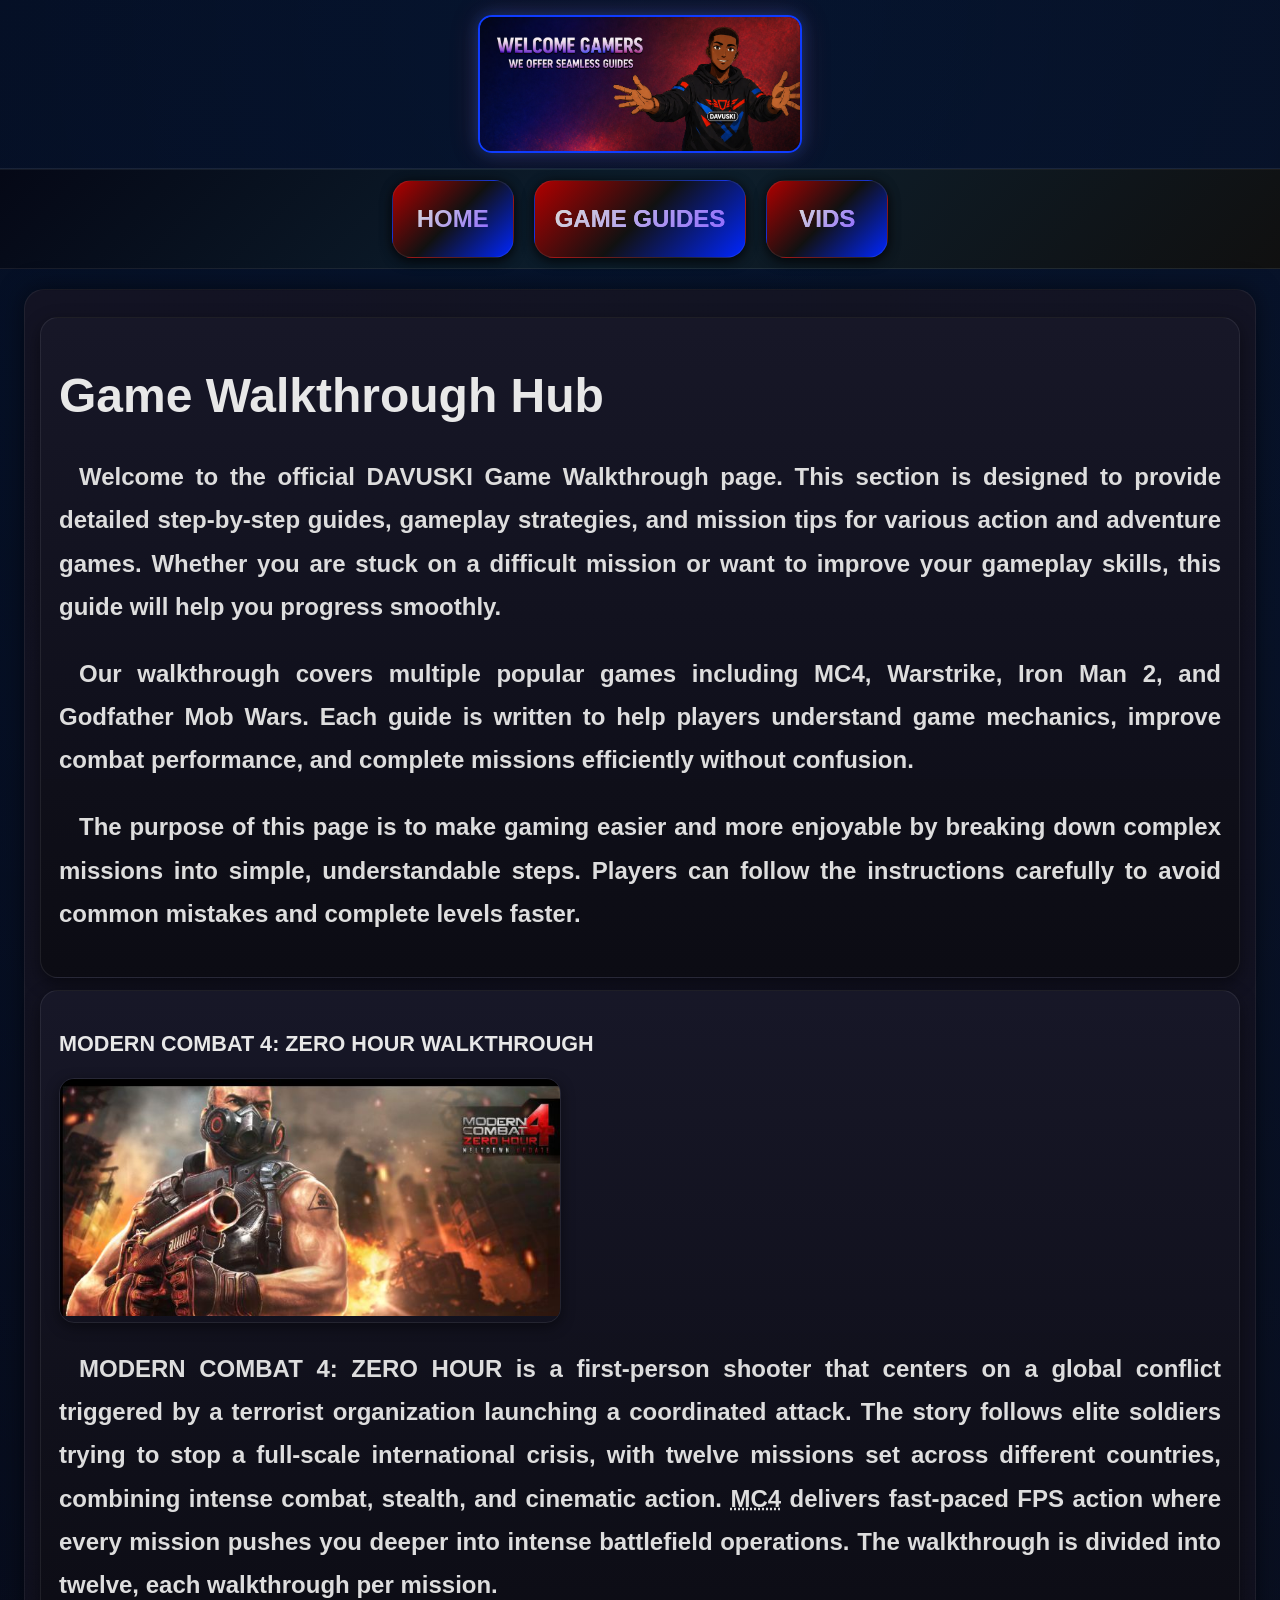
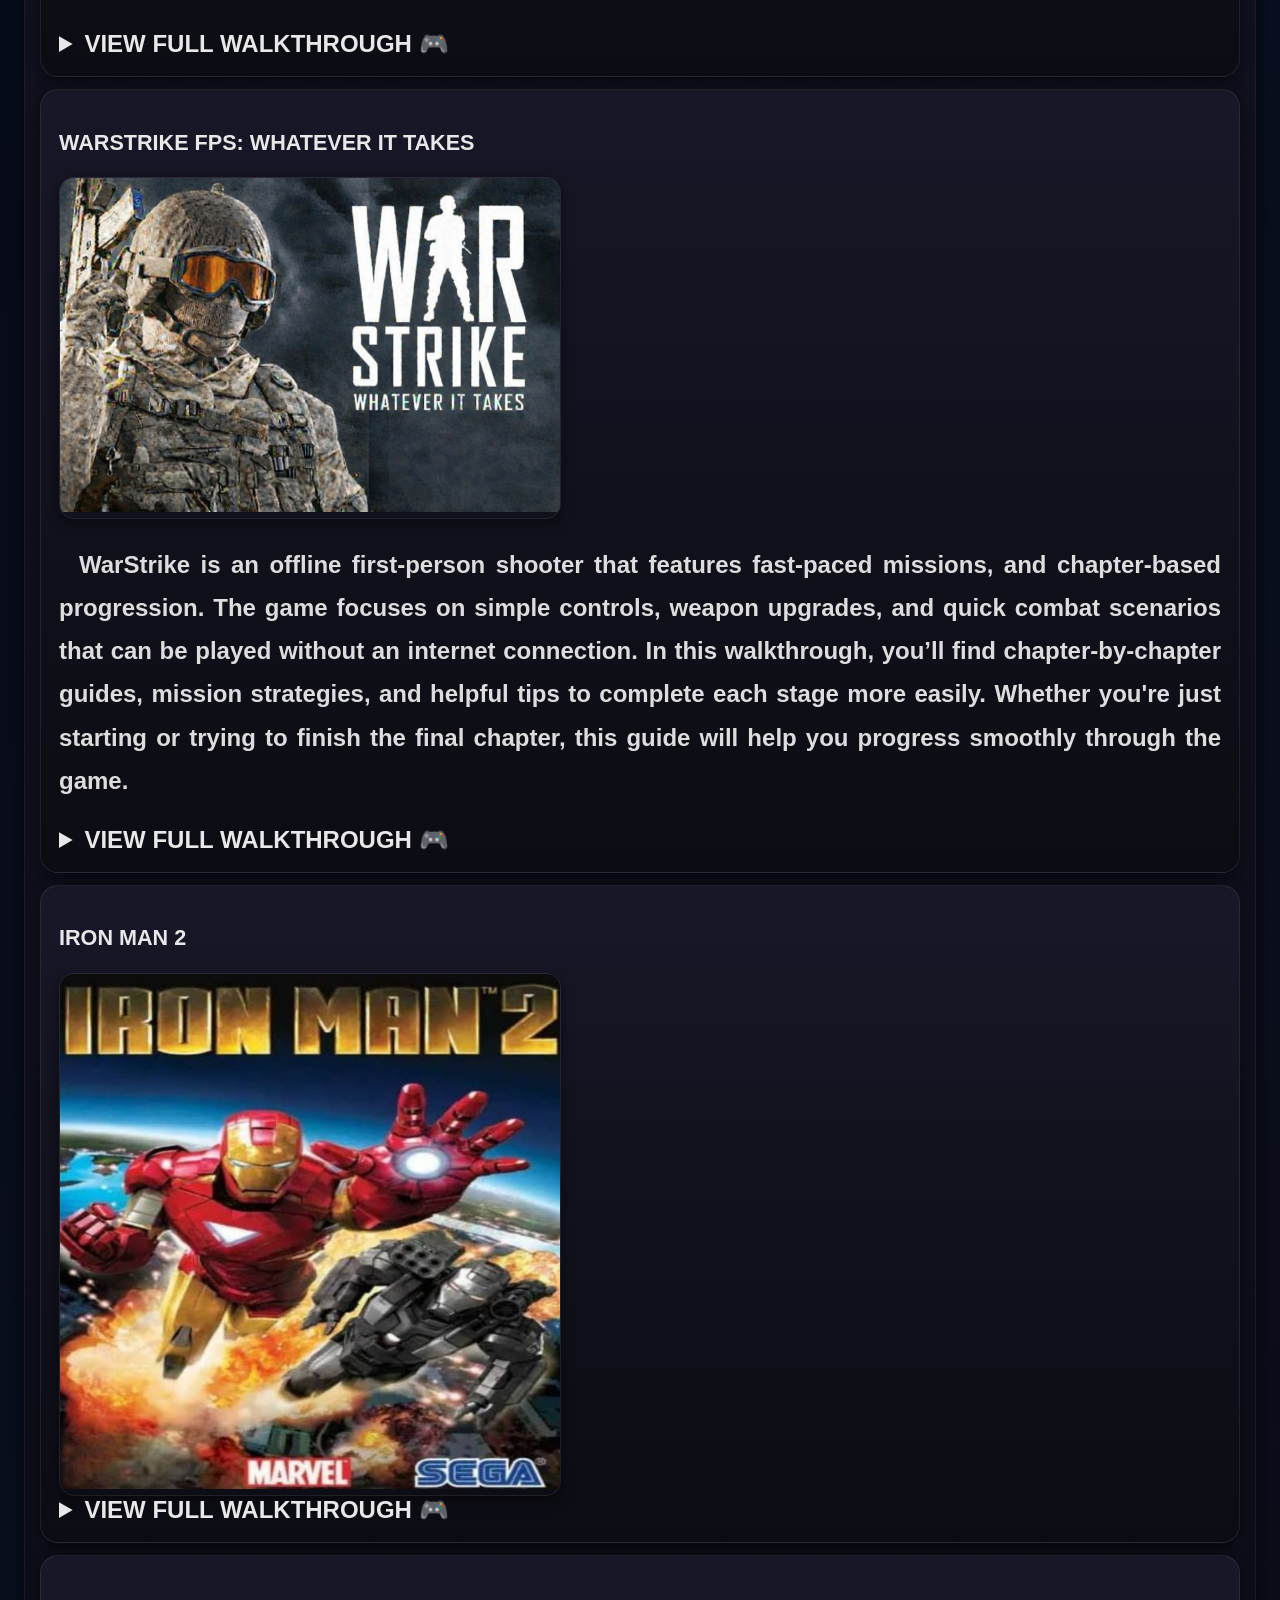
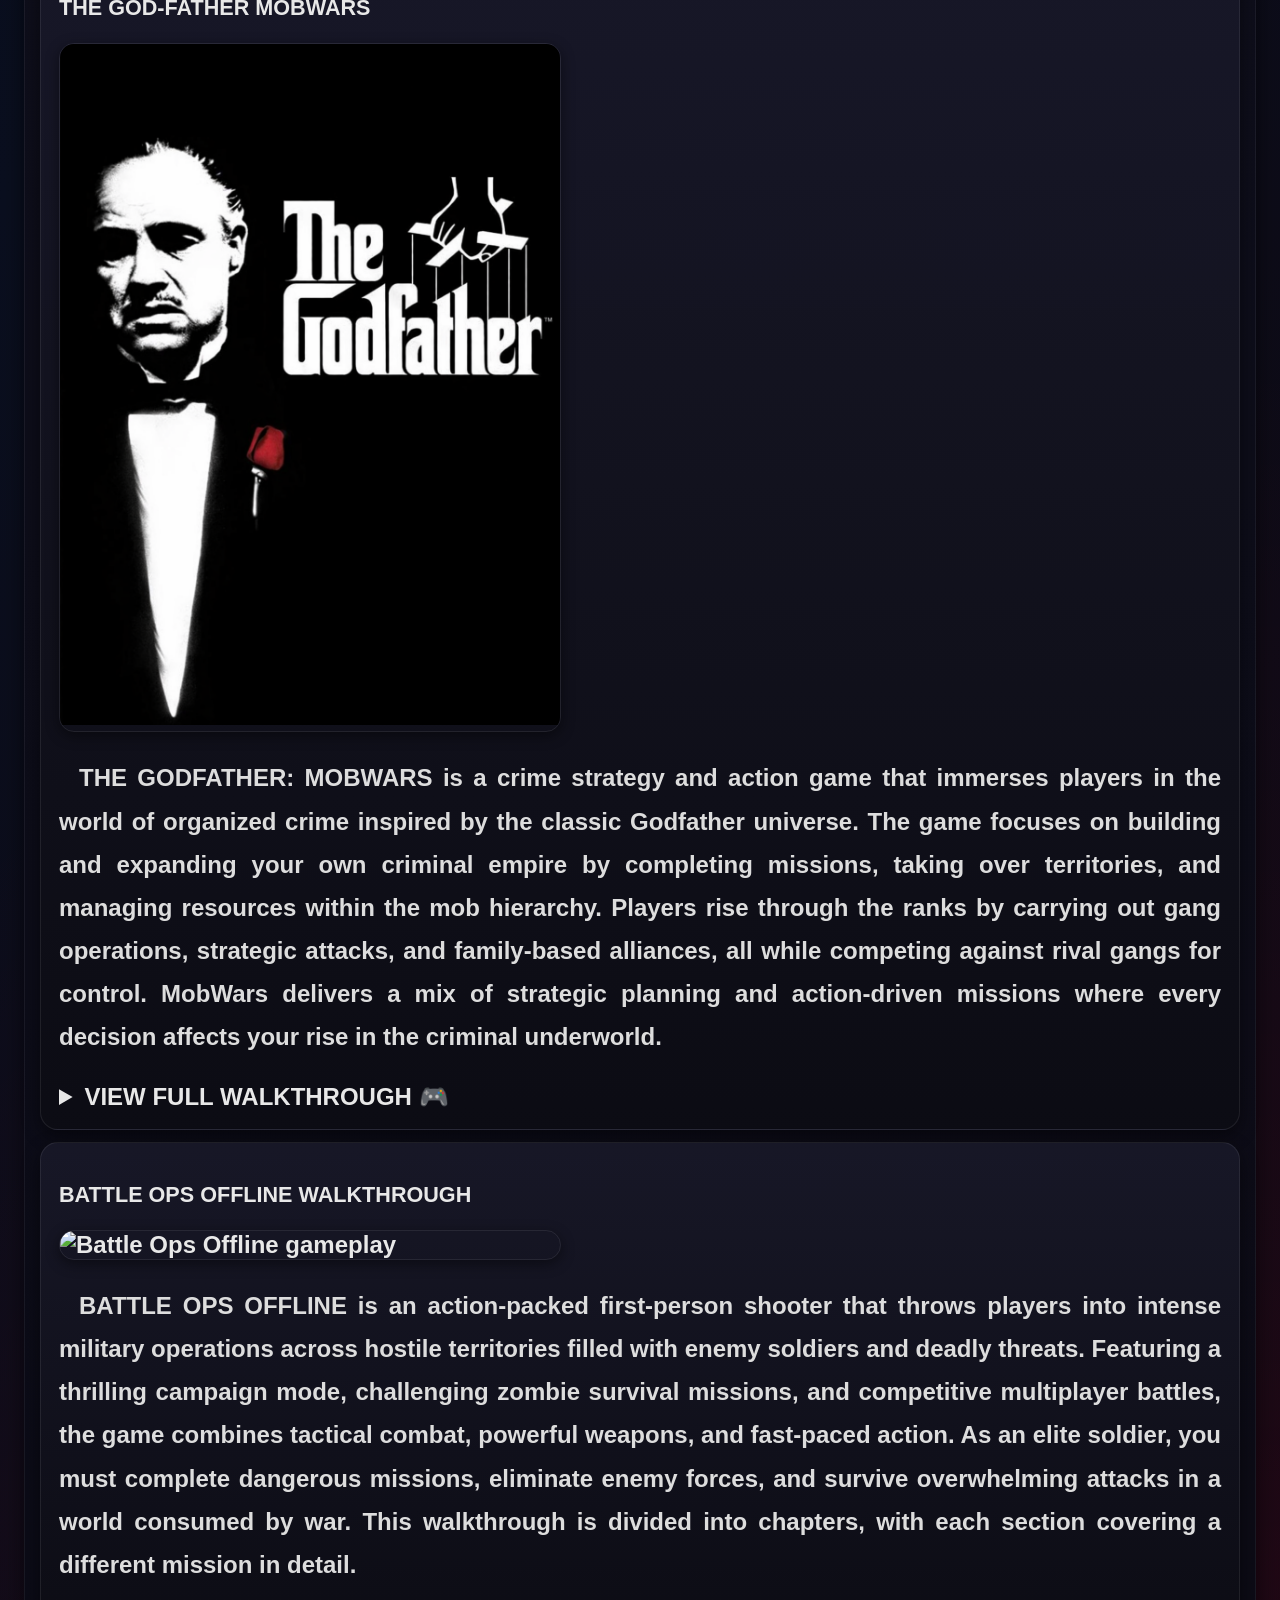
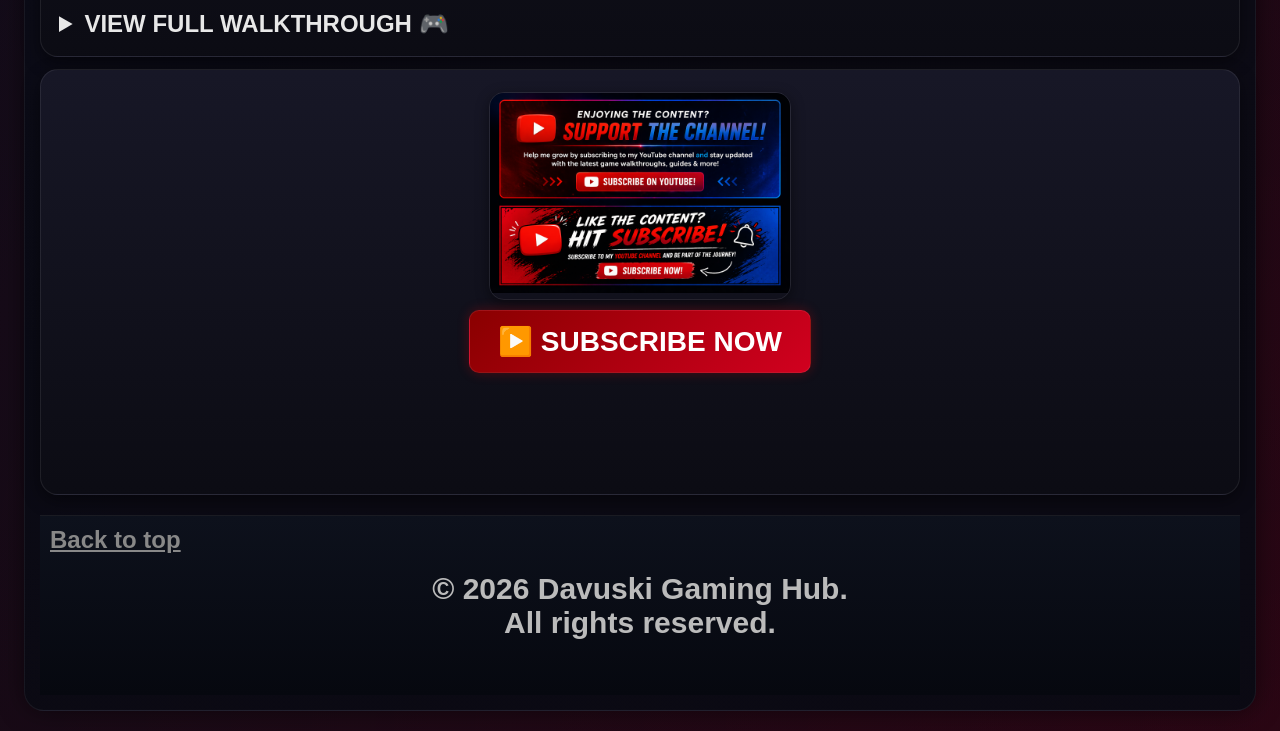
==== commit ac7e0dba: "Update gamewalkthroughs.html" ====
--- a/gamewalkthroughs.html
+++ b/gamewalkthroughs.html
@@ -392,8 +392,8 @@
                <li>Don’t waste ammo on single targets unnecessarily.</li>
                <li>Prepare for fast reactions in the final sequence.</li>
              </ul>
-            <strong>MORE ABOUT GAME:</strong>W
             <p>
+            <strong>MORE ABOUT THE GAME:</strong><br>
               Modern Combat 4: Zero Hour (2012) is a first-person shooter developed and published by <span class ="glow">Gameloft.</span> The game was released for <span class = "glow">Android, iOS, Windows Phone, BlackBerry 10, and BlackBerry PlayBook devices.</span> It features a modern military storyline, advanced graphics for its time, and both single-player and multiplayer modes.
             </p>
           </details>
@@ -551,6 +551,12 @@
           <li>Do well to eliminate nearby enemies.</li>
           <li>Don't rush, stay ca and focused.</li>
         </ul>
+        <p>
+        <span class= "glow">MORE ABOUT THE GAME:</span><br>
+        WarStrike FPS Offline is a first-person shooter designed for Android devices. The game offers <span class ="glow">offline combat missions, multiple weapons, and fast-paced gameplay.</span> It is aimed at players who enjoy <span class ="glow">military shooter experiences</span>without requiring an internet connection. 
+        </p>
+
+        
       </details>
       </div>
       
@@ -705,6 +711,12 @@
         <li>Move cautiously through Corpus Callosum due to heavy defenses.</li>
         <li>In Terminal Infection, conserve energy for final combat.</li>
       </ul>
+
+      
+      <p>
+      <strong>MORE ABOUT THE GAME: </strong><br>
+      Iron Man 2 (2010) is an action-adventure game developed by High Voltage Software and published by SEGA. The game was released on several platforms including the PlayStation Portable (PSP), PlayStation 3, Xbox 360, Wii, Nintendo DS, and iOS. Players take control of Iron Man and War Machine while battling enemies inspired by the Marvel movie.
+      </p>
       </details>
       </div>
       
@@ -826,7 +838,91 @@
         <li>Stay behind cover and advance cautiously.</li>
         <li>Move slowly and clear areas before advancing.</li>
       </ul>
+      <p><span class ="glow">MORE ABOUT THE GAME:</span><br>
+      The Godfather: Mob Wars (2006) is a crime-themed action game developed by <span class ="glow">EA Redwood Shores</span> and published by <span class ="glow">Electronic Arts.</span> Released exclusively for the PSP, the game combines open-world gameplay with strategic mob management, allowing players to build their criminal empire while following events inspired by The Godfather film. 
+      </p>
       </details>
+      </div>
+
+      <div class="border">
+  <h3>BATTLE OPS OFFLINE WALKTHROUGH</h3>
+
+  <div class="bord">
+    <img src="IMAGES/battleops.jpg" alt="Battle Ops Offline gameplay">
+  </div>
+
+  <p>
+    <strong>BATTLE OPS OFFLINE</strong> is an action-packed <strong>first-person shooter</strong> that throws players into intense military operations across hostile territories filled with enemy soldiers and deadly threats. Featuring a thrilling <strong>campaign mode</strong>, challenging <strong>zombie survival missions</strong>, and competitive <strong>multiplayer battles</strong>, the game combines tactical combat, powerful weapons, and fast-paced action. As an elite soldier, you must complete dangerous missions, eliminate enemy forces, and survive overwhelming attacks in a world consumed by war. This walkthrough is divided into chapters, with each section covering a different mission in detail.
+  </p>
+
+  <details>
+    <summary>
+      VIEW FULL WALKTHROUGH 🎮
+    </summary>
+
+    <br>
+
+    <div class="bord">
+      <img src="IMAGES/battleopsmission1.jpg" alt="Battle Ops mission 1 walkthrough">
+    </div>
+
+    <h3>CHAPTER 1 - THE ESCAPE</h3>
+
+    <p>
+      <strong>INTRODUCTION:</strong><br>
+      Your first assignment begins deep inside enemy territory, where hostile forces have established a heavily guarded outpost. Together with your squad, you must advance through the battlefield, eliminate enemy soldiers, and secure the area before reinforcements arrive.
+    </p>
+
+    <p>
+      The mission starts in an abandoned military zone with enemies positioned behind barricades and buildings. Stay close to cover and move carefully, as rushing into open areas can quickly get you overwhelmed. Use nearby obstacles to shield yourself while taking out enemies one by one.
+    </p>
+
+    <p>
+      As you advance, enemy troops will appear from multiple directions. Keep an eye on your surroundings and pay attention to mission objectives displayed on the screen. Continue pushing forward until all enemies have been eliminated and the extraction point has been secured.
+    </p>
+
+    <p>
+      <strong>TIPS</strong>
+    </p>
+
+    <ul style="list-style-type:square;">
+
+      <li>
+        Always stay behind cover whenever possible.
+      </li>
+
+      <li>
+        Aim for headshots to eliminate enemies faster and conserve ammunition.
+      </li>
+
+      <li>
+        Reload your weapon before entering new areas.
+      </li>
+
+      <li>
+        Watch for enemies hiding behind obstacles.
+      </li>
+
+      <li>
+        Follow the mission markers to avoid getting lost.
+      </li>
+
+      <li>
+        Use your grenades against groups of enemies.
+      </li>
+
+      <li>
+        Pay attention to squad instructions and warning messages.
+      </li>
+
+      <li>
+        Upgrade your weapons whenever possible to increase your chances of survival.
+      </li>
+
+    </ul>
+
+  </details>
+
       </div>
       
    <div class="containerm">
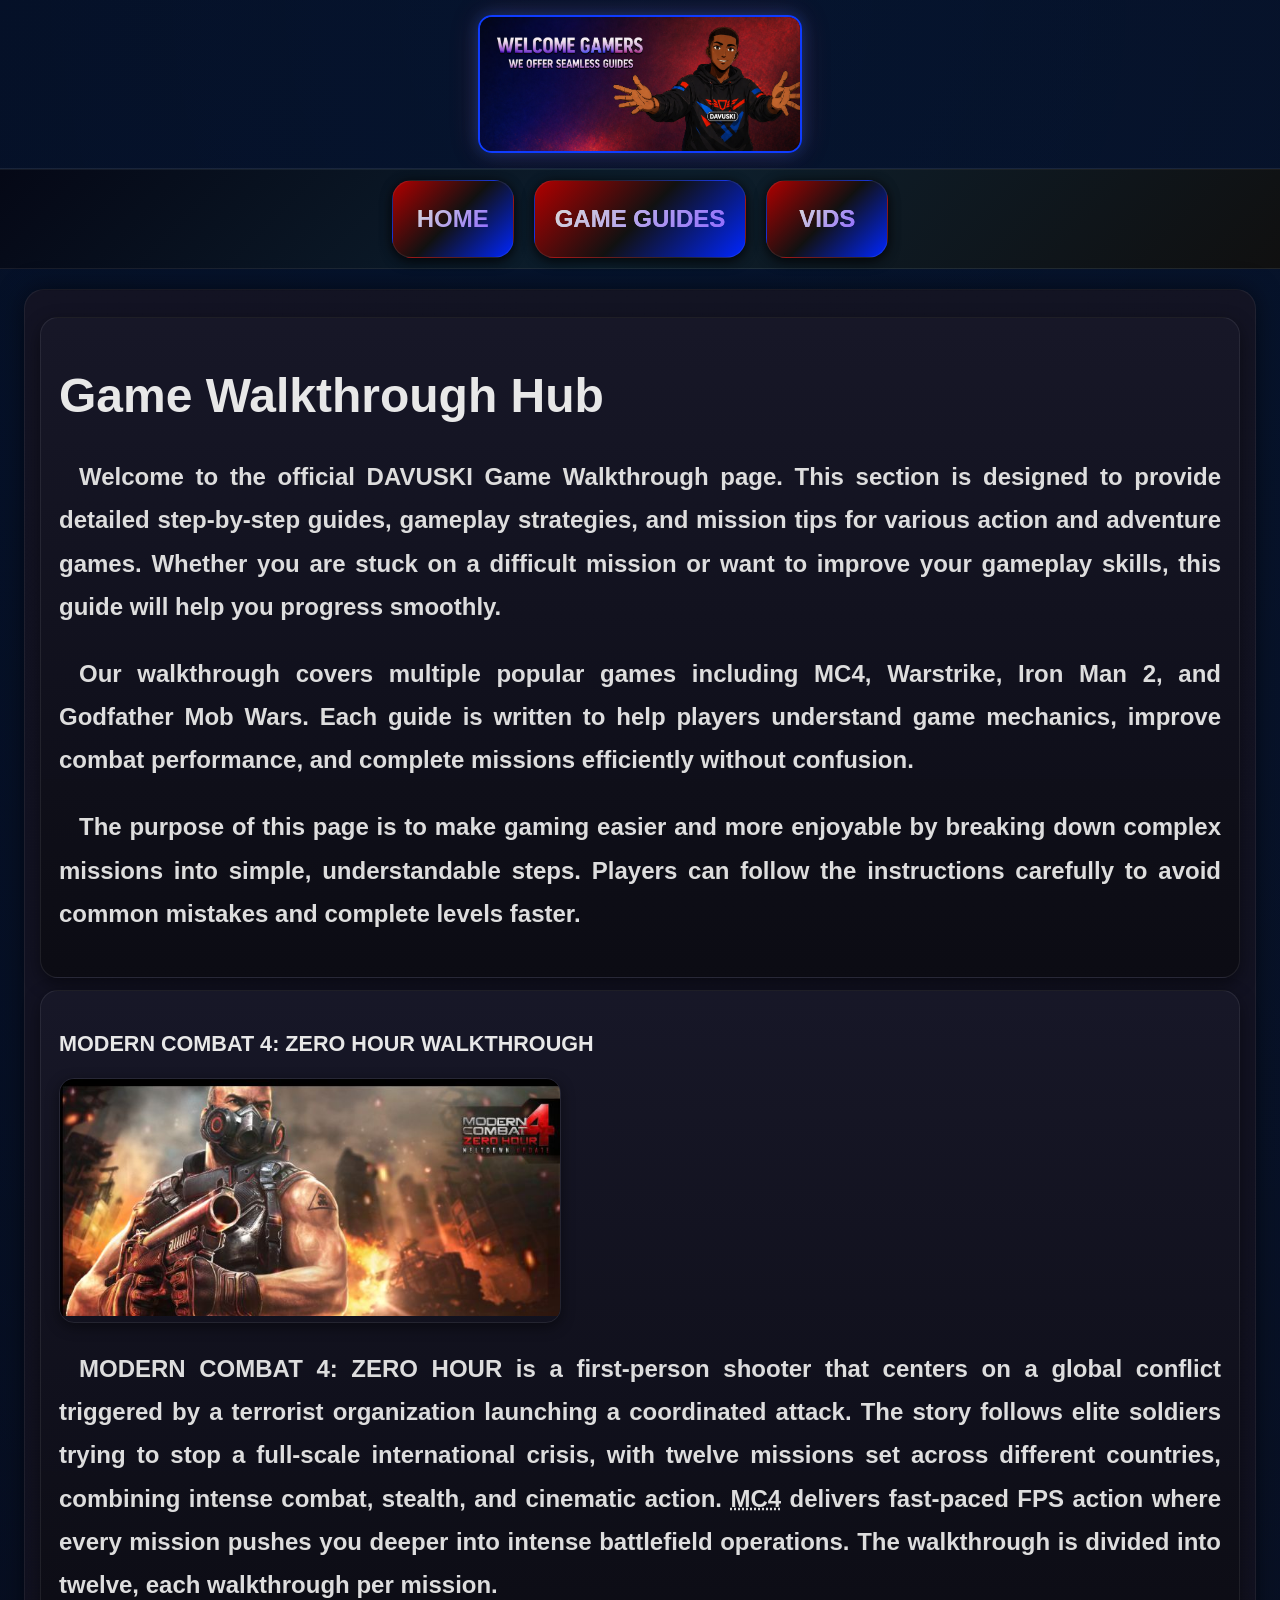
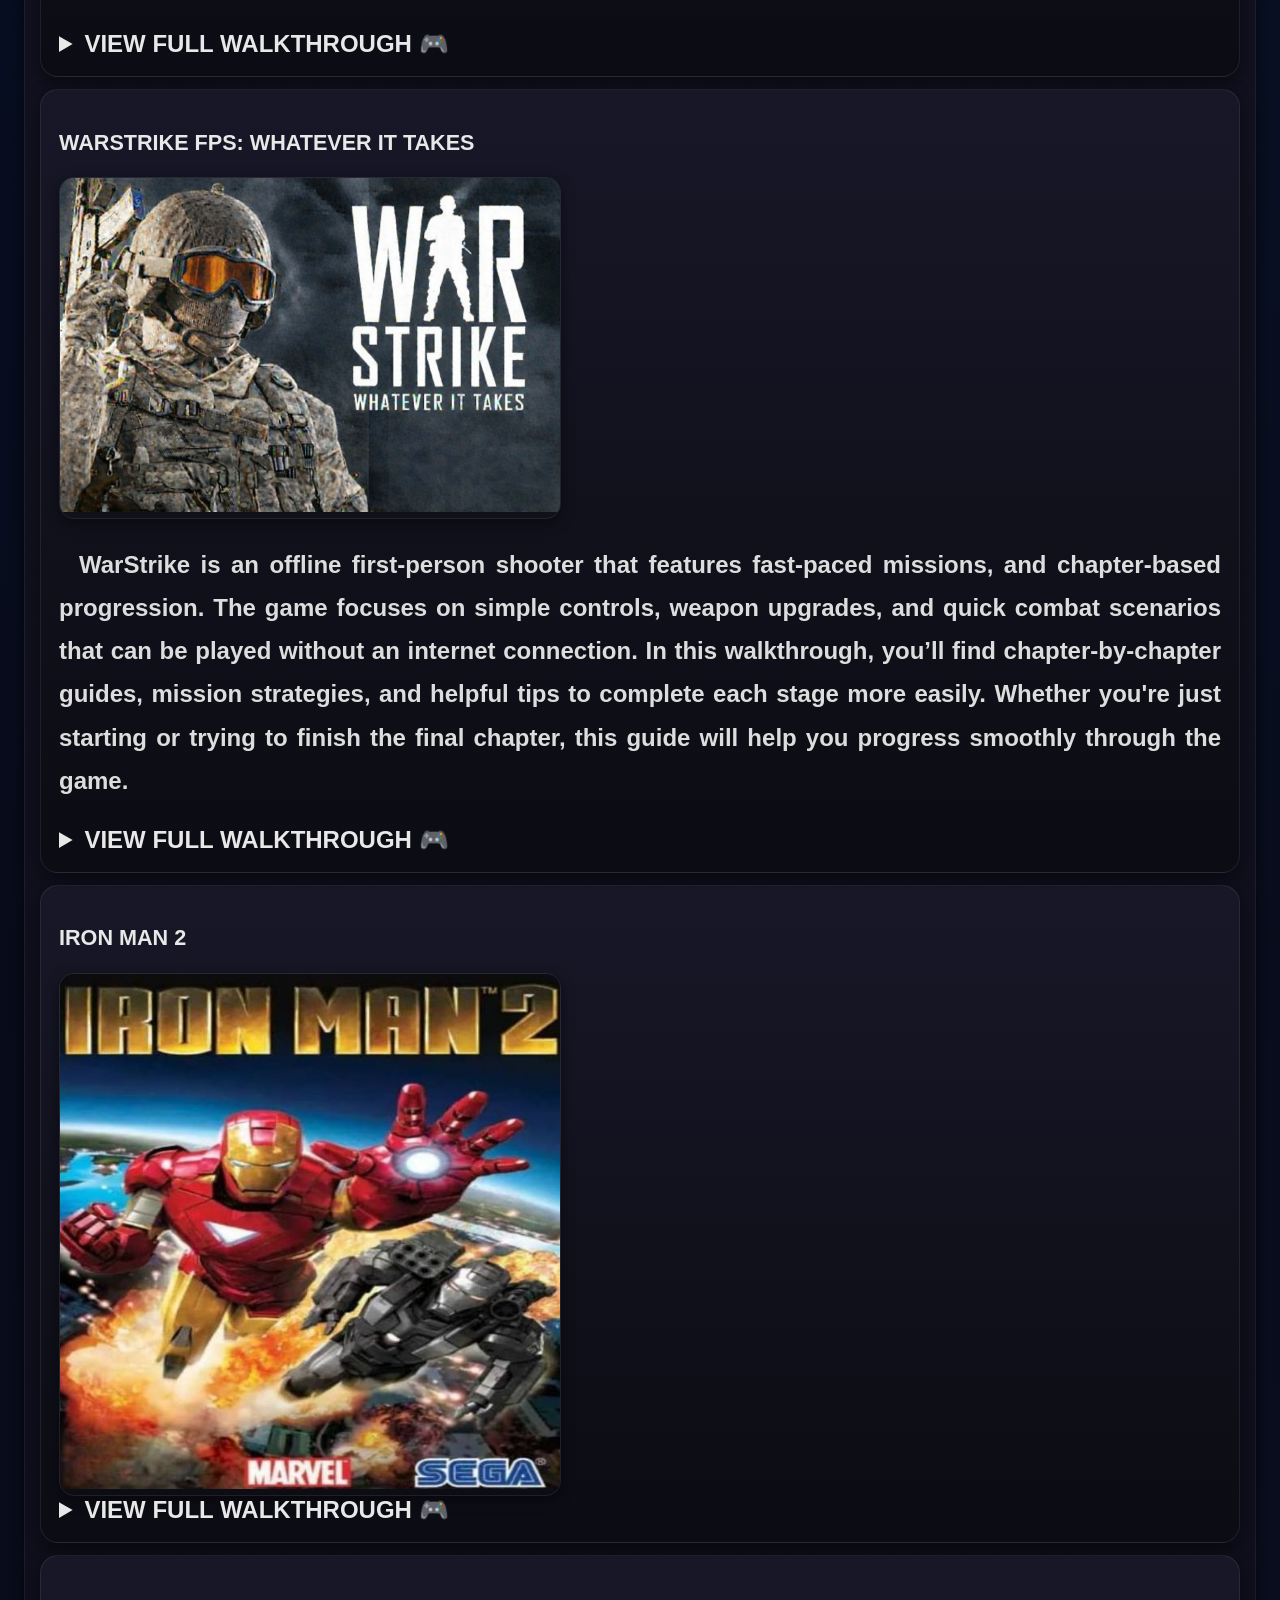
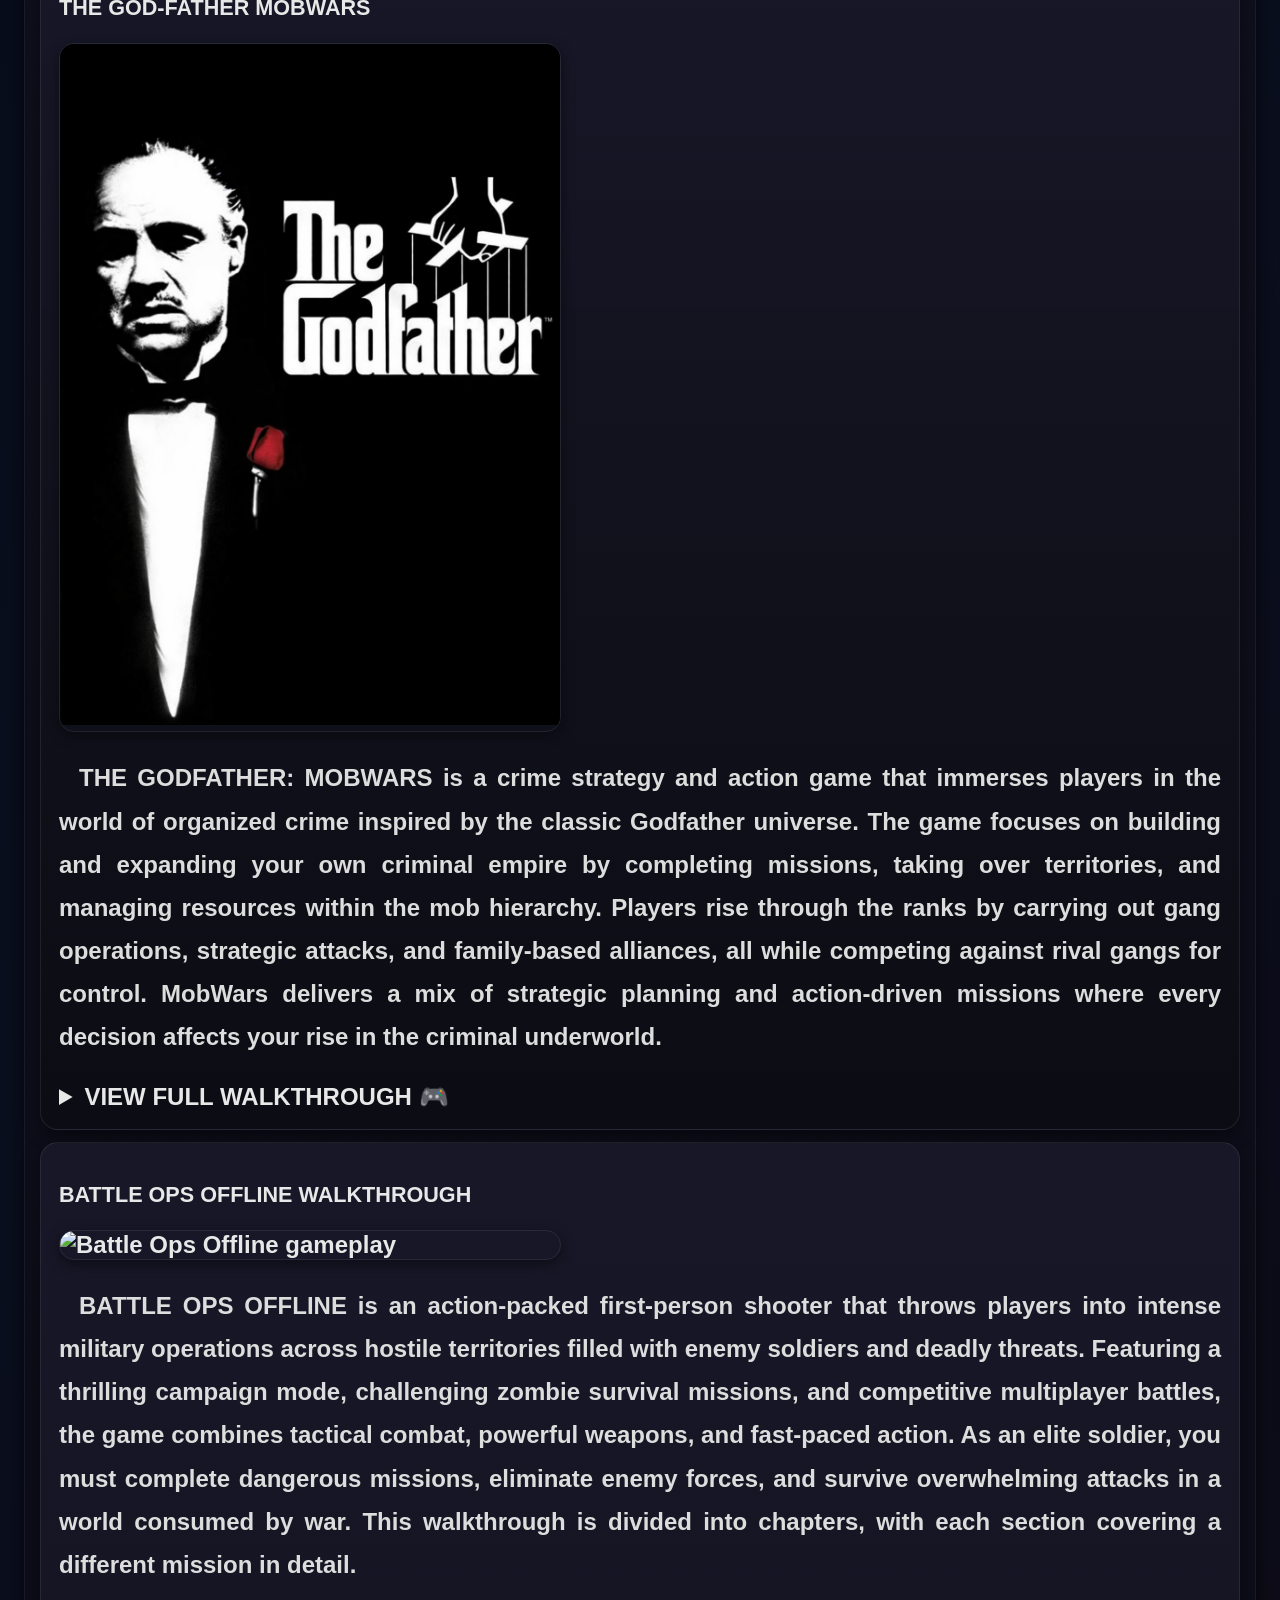
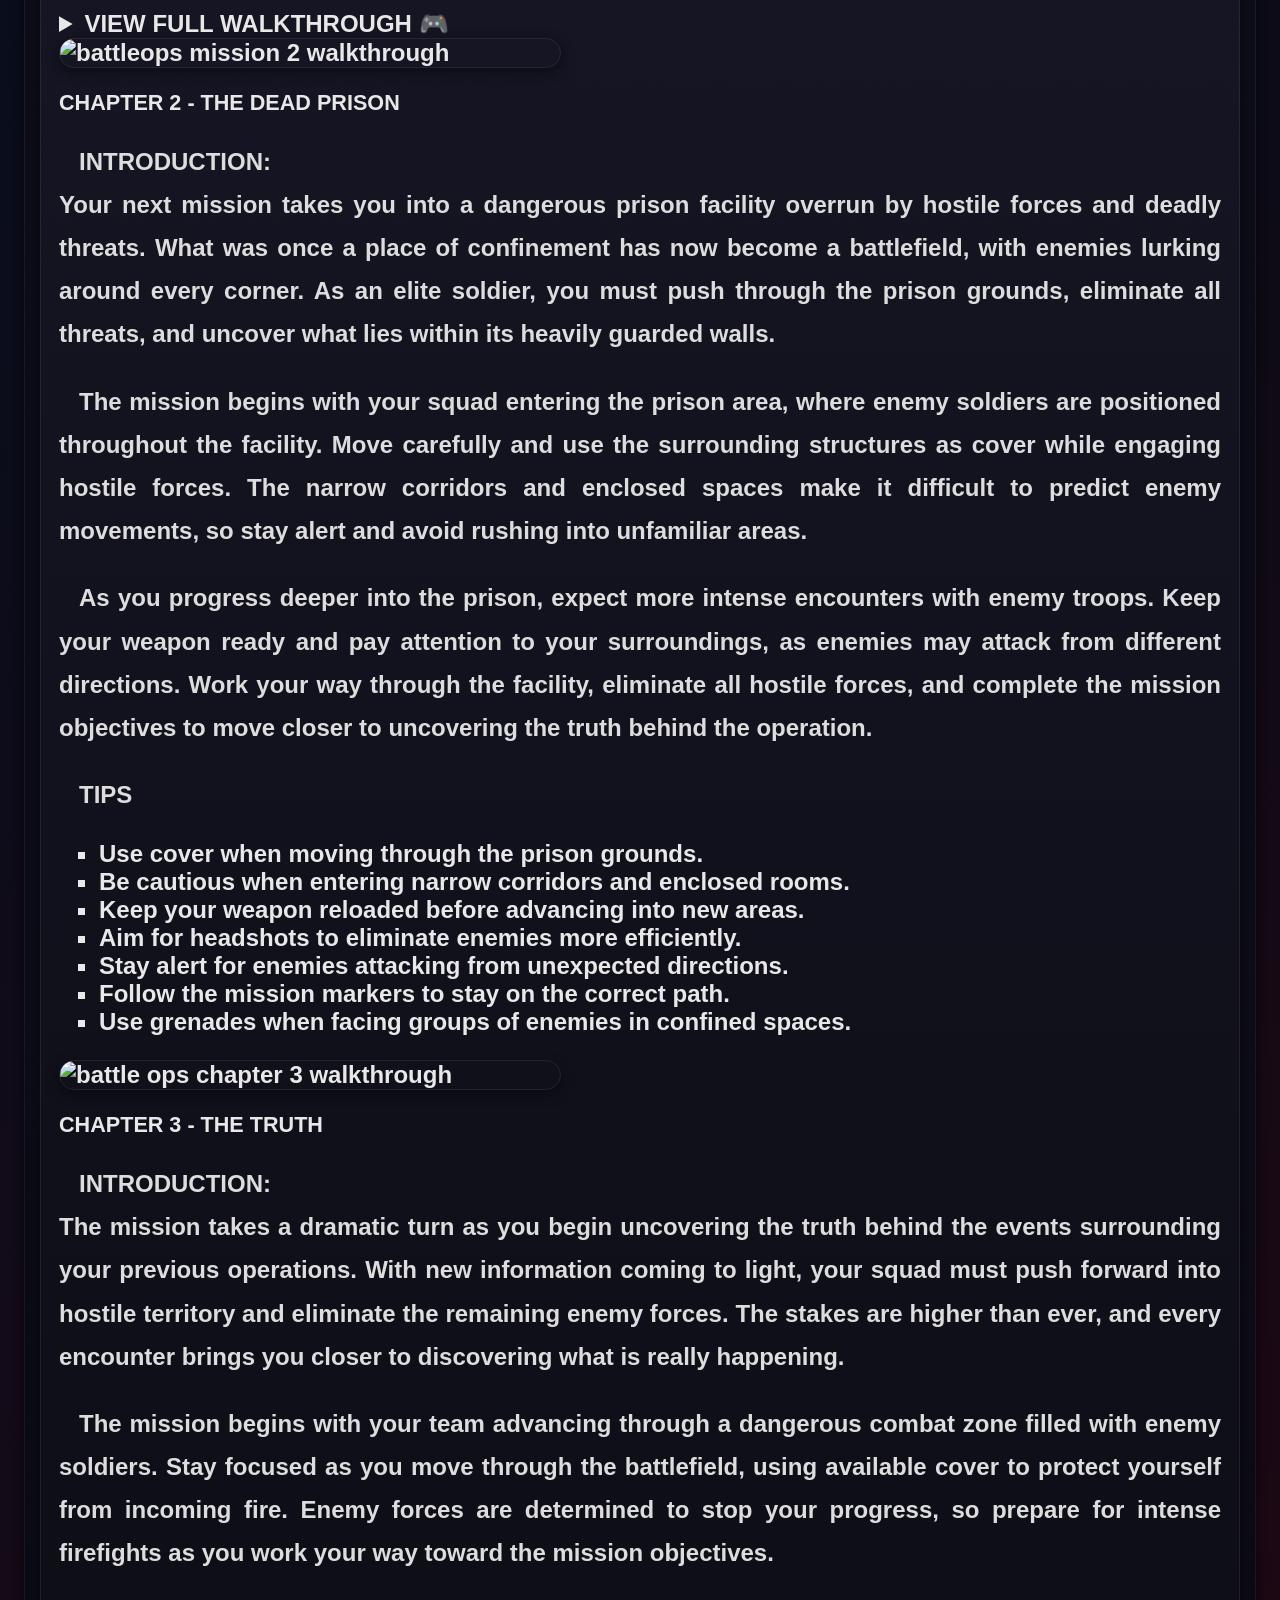
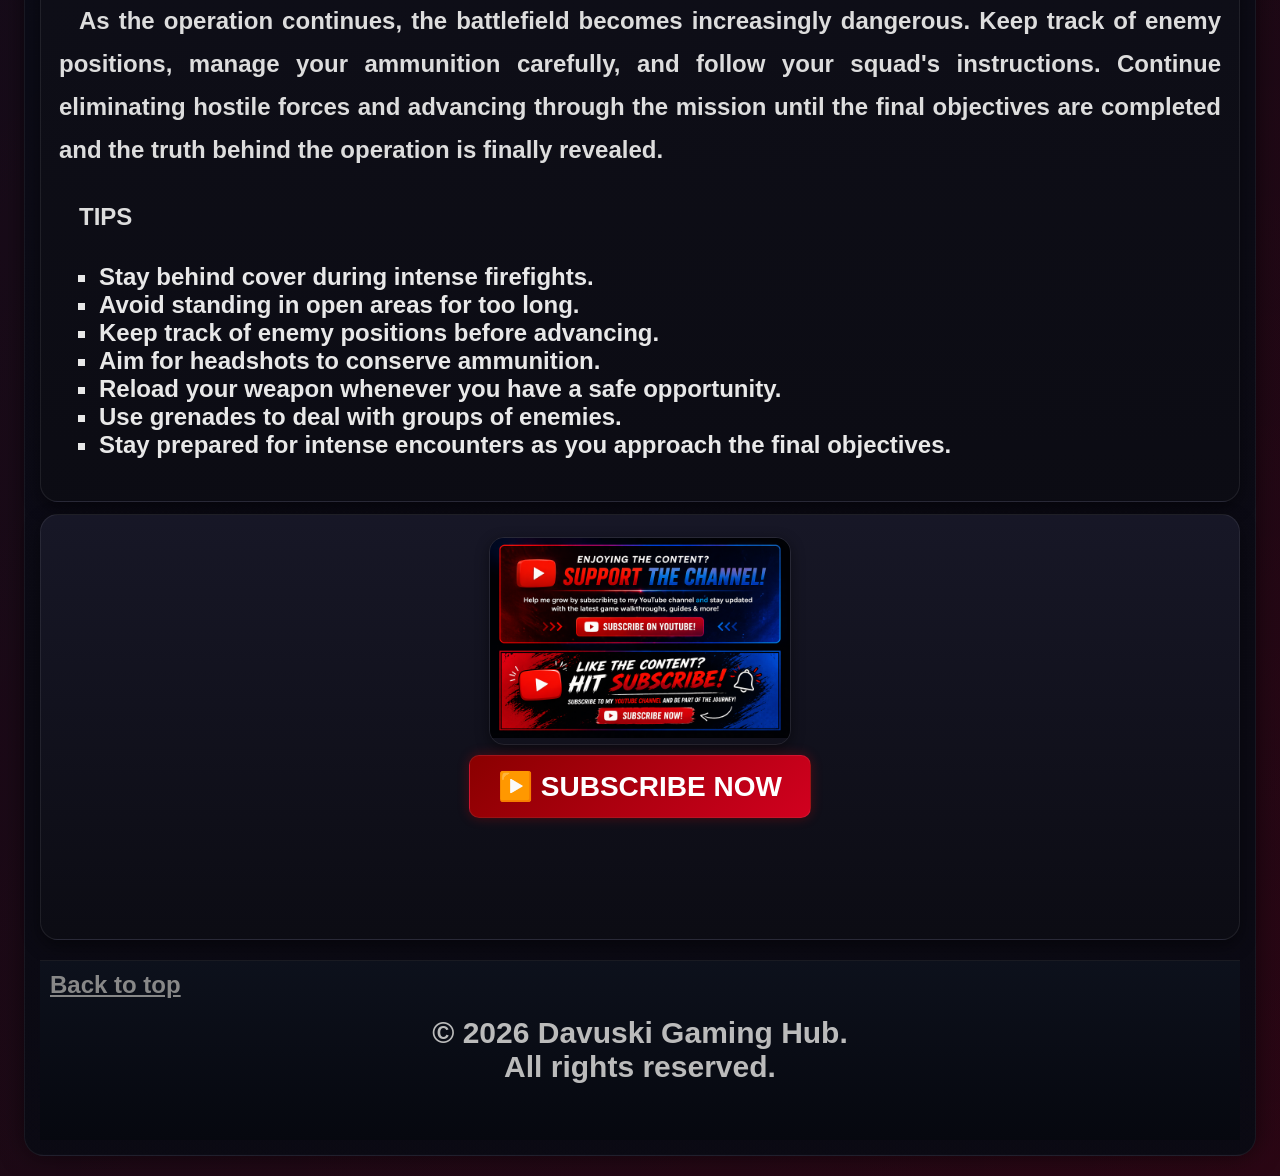
==== commit dcd48dce: "Update gamewalkthroughs.html" ====
--- a/gamewalkthroughs.html
+++ b/gamewalkthroughs.html
@@ -923,6 +923,85 @@
 
   </details>
 
+        
+          <div class="bord">
+              <img src="IMAGES/baof2.jpg" alt="battleops mission 2 walkthrough">
+          </div>
+            <h3>CHAPTER 2 - THE DEAD PRISON</h3>
+            <p>
+              <strong>INTRODUCTION:</strong><br>
+            Your next mission takes you into a           dangerous prison facility overrun by hostile forces and deadly threats. What was once a place of confinement has now become a battlefield, with enemies lurking around every corner. As an elite soldier, you must push through the prison grounds, eliminate all threats, and uncover what lies within            its heavily guarded walls.</p>
+ 
+<p>The mission begins with your squad entering the prison area, where enemy soldiers are positioned throughout the facility. Move carefully and use the surrounding structures as cover while engaging hostile forces. The narrow corridors and enclosed spaces make it difficult to predict enemy movements, so stay alert and avoid rushing into unfamiliar areas.</p>
+
+<p>As you progress deeper into the prison, expect more intense encounters with enemy troops. Keep your weapon ready and pay attention to your surroundings, as enemies may attack from different directions. Work your way through the facility, eliminate all hostile forces, and complete the mission objectives to move closer to uncovering the truth behind the operation.</p>
+          <p>
+            <strong>TIPS</strong>
+          </p>
+            <ul style="list-style-type:square;">
+              <li>
+                Use cover when moving through the prison grounds.
+              </li>
+              <li>
+                Be cautious when entering narrow corridors and enclosed rooms.
+              </li>
+              <li>
+               Keep your weapon reloaded before advancing into new areas. 
+              </li>
+              <li>
+                Aim for headshots to eliminate enemies more efficiently.
+              </li>
+              <li>
+                Stay alert for enemies attacking from unexpected directions.
+              </li>
+              <li>
+                Follow the mission markers to stay on the correct path.
+              </li>
+              <li>
+               Use grenades when facing groups of enemies in confined spaces. 
+              </li>
+            </ul>
+
+         <div class="bord">
+              <img src="IMAGES/baof3.jpg" alt="battle ops chapter 3 walkthrough" >
+          </div>
+            <h3>CHAPTER 3 - THE TRUTH</h3>
+            <p>
+              <strong>INTRODUCTION:</strong><br>
+           The mission takes a dramatic turn as you begin uncovering the truth behind the events surrounding your previous operations. With new information coming to light, your squad must push forward into hostile territory and eliminate the remaining enemy forces. The stakes are higher than ever, and every encounter brings you closer to discovering what is really happening.</p>
+
+<p>The mission begins with your team advancing through a dangerous combat zone filled with enemy soldiers. Stay focused as you move through the battlefield, using available cover to protect yourself from incoming fire. Enemy forces are determined to stop your progress, so prepare for intense firefights as you work your way toward the mission objectives.</p>
+
+<p>As the operation continues, the battlefield becomes increasingly dangerous. Keep track of enemy positions, manage your ammunition carefully, and follow your squad's instructions. Continue eliminating hostile forces and advancing through the mission until the final objectives are completed and the truth behind the operation is finally revealed.</p>
+          <p>
+            <strong>TIPS</strong>
+          </p>
+
+            <ul style="list-style-type:square;">
+              <li>
+               Stay behind cover during intense firefights. 
+              </li>
+              <li>
+                Avoid standing in open areas for too long.
+              </li>
+              <li>
+               Keep track of enemy positions before advancing.
+              </li>
+              <li>
+                Aim for headshots to conserve ammunition.
+              </li>
+              <li>
+               Reload your weapon whenever you have a safe opportunity. 
+              </li>
+              <li>
+                Use grenades to deal with groups of enemies.
+              </li>
+              <li>
+                Stay prepared for intense encounters as you approach the final objectives.
+              </li>
+            </ul>
+
+
       </div>
       
    <div class="containerm">
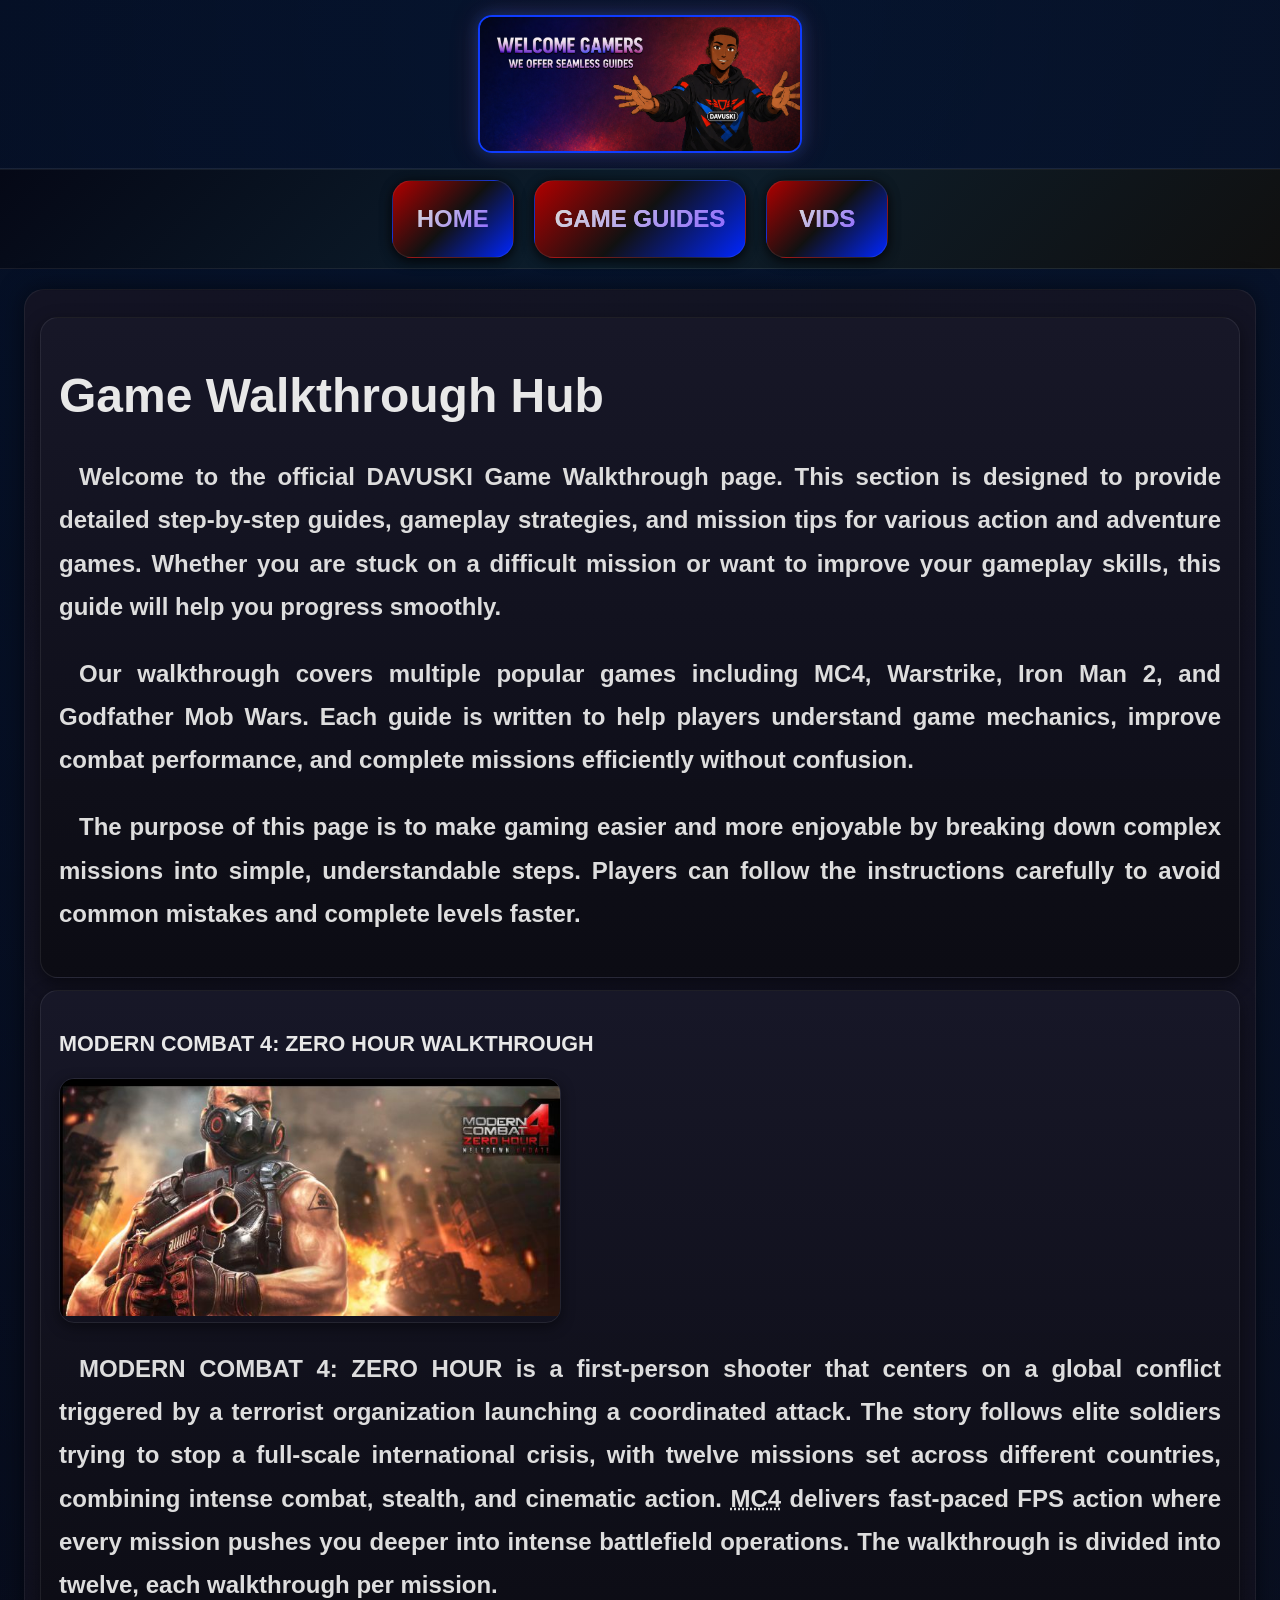
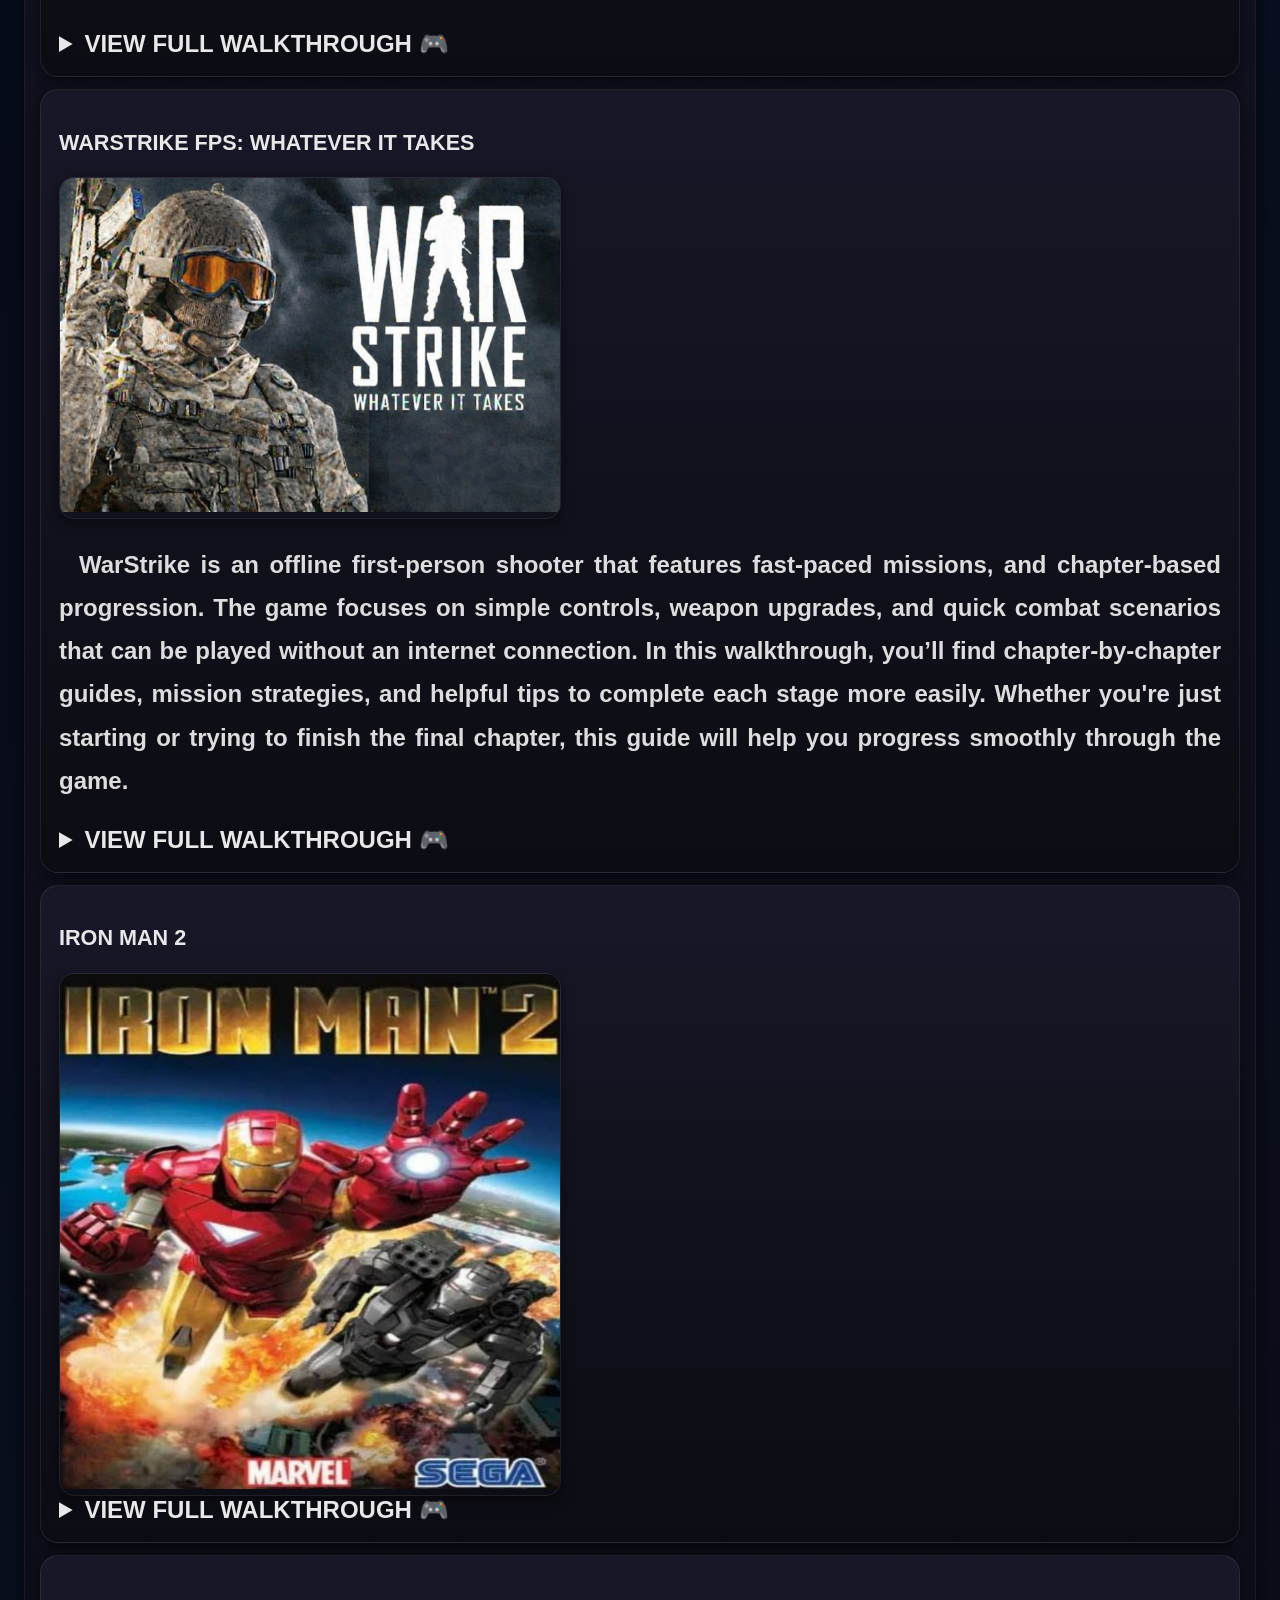
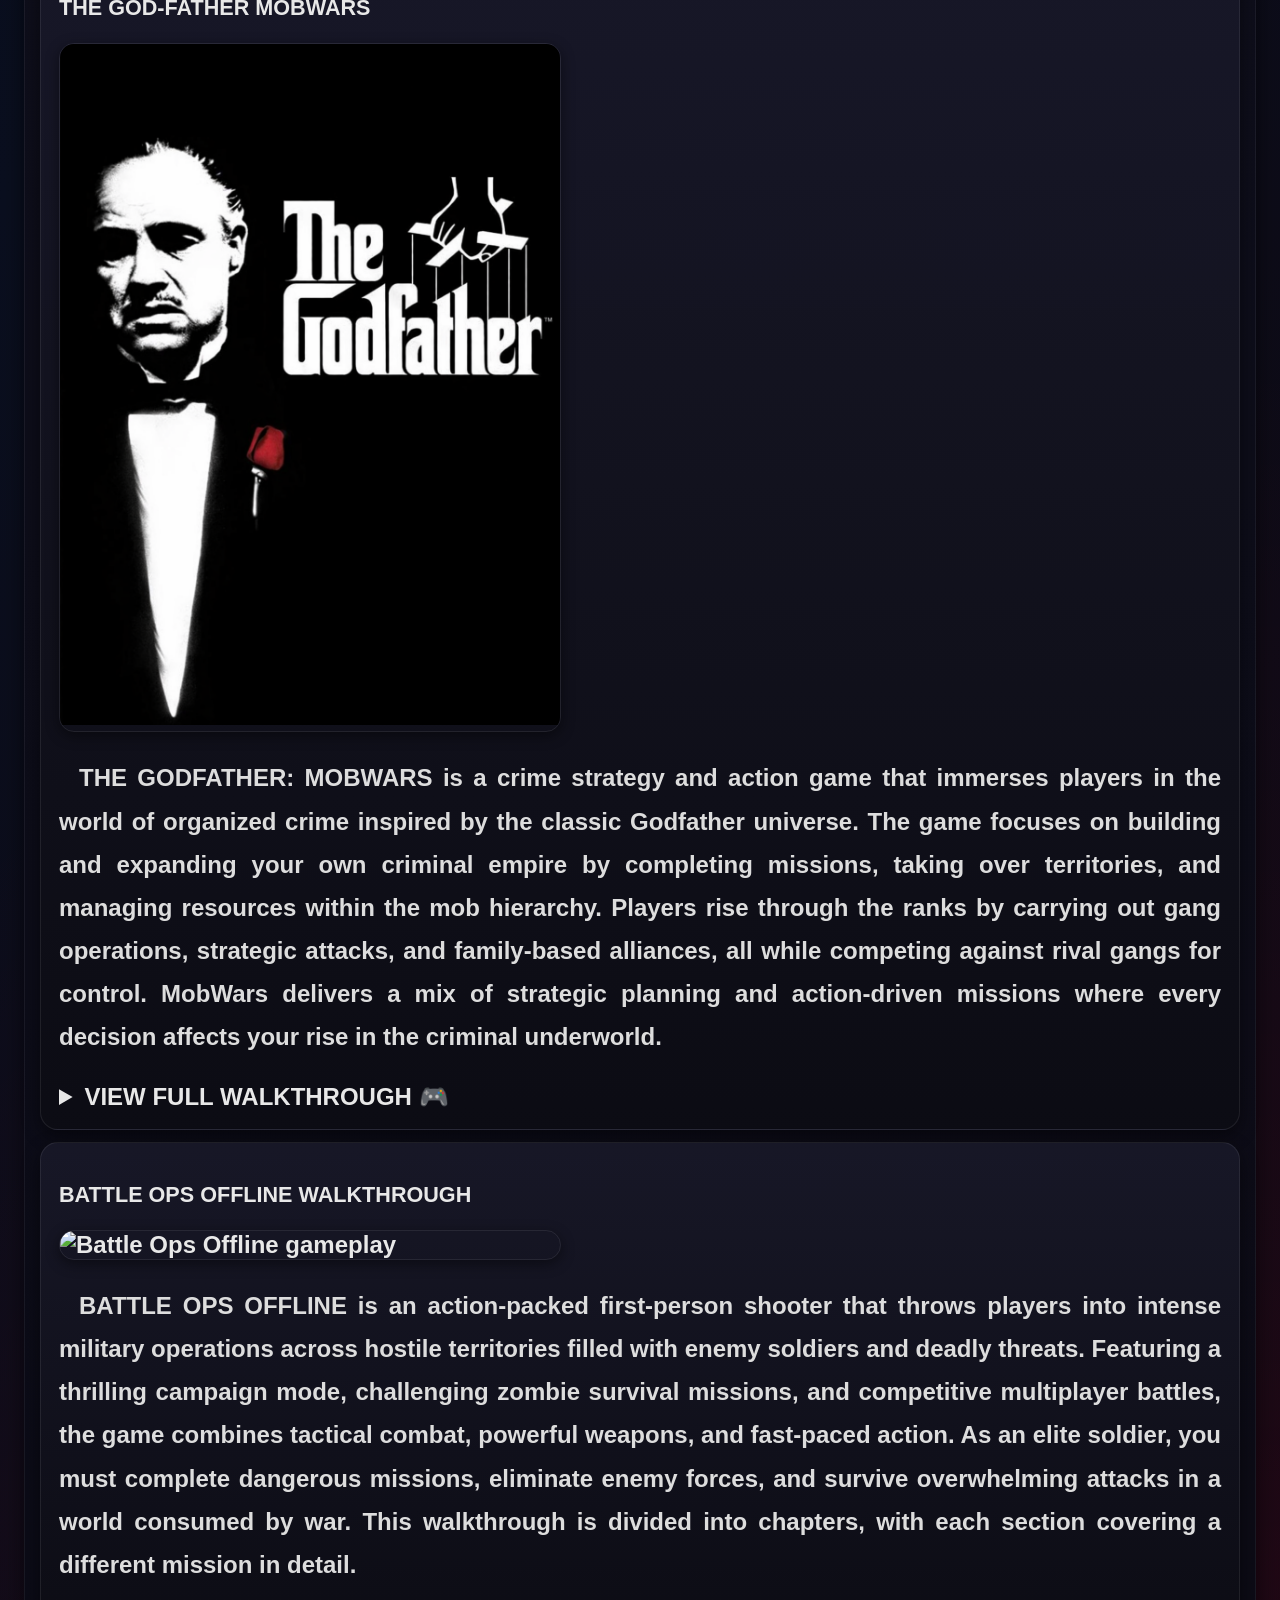
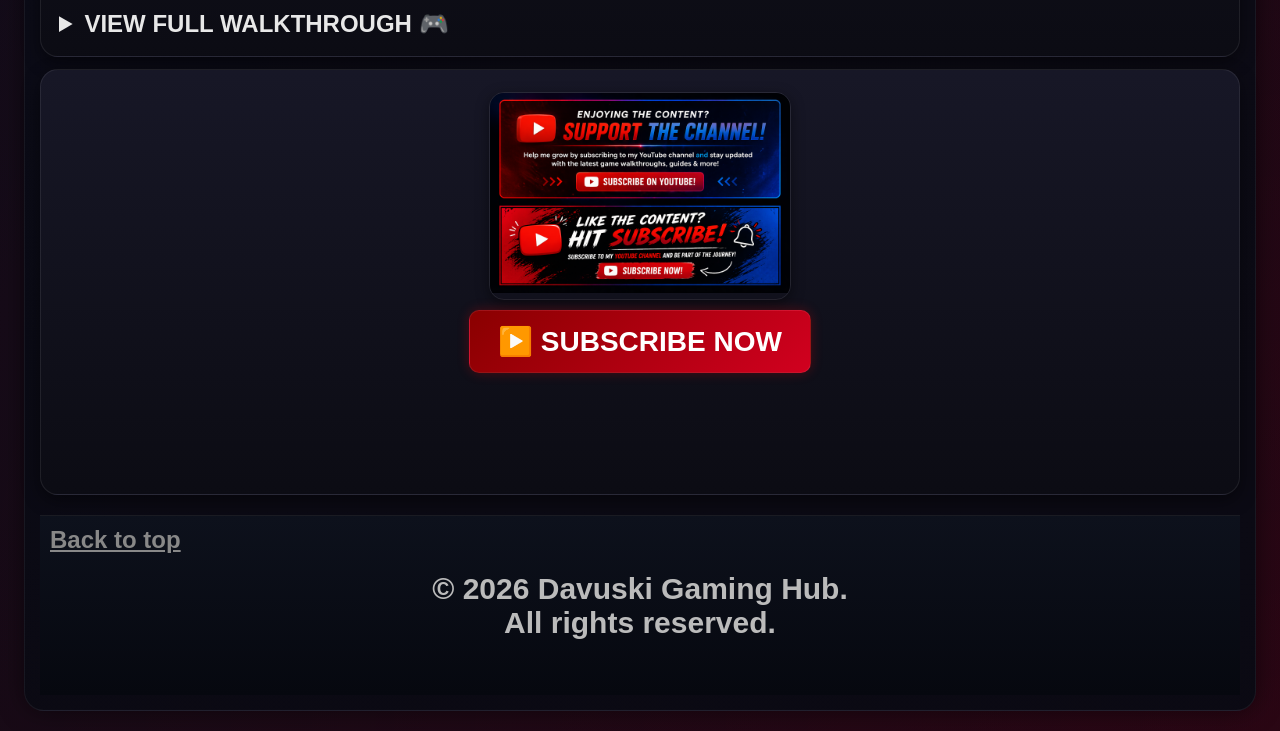
==== commit 18a5c735: "Update gamewalkthroughs.html" ====
--- a/gamewalkthroughs.html
+++ b/gamewalkthroughs.html
@@ -863,7 +863,7 @@
     <br>
 
     <div class="bord">
-      <img src="IMAGES/battleopsmission1.jpg" alt="Battle Ops mission 1 walkthrough">
+      <img src="IMAGES/baof.png" alt="Battle Ops mission 1 walkthrough">
     </div>
 
     <h3>CHAPTER 1 - THE ESCAPE</h3>
@@ -921,9 +921,7 @@
 
     </ul>
 
-  </details>
-
-        
+ 
           <div class="bord">
               <img src="IMAGES/baof2.jpg" alt="battleops mission 2 walkthrough">
           </div>
@@ -1000,7 +998,8 @@
                 Stay prepared for intense encounters as you approach the final objectives.
               </li>
             </ul>
-
+  </details>
+   
 
       </div>
       
